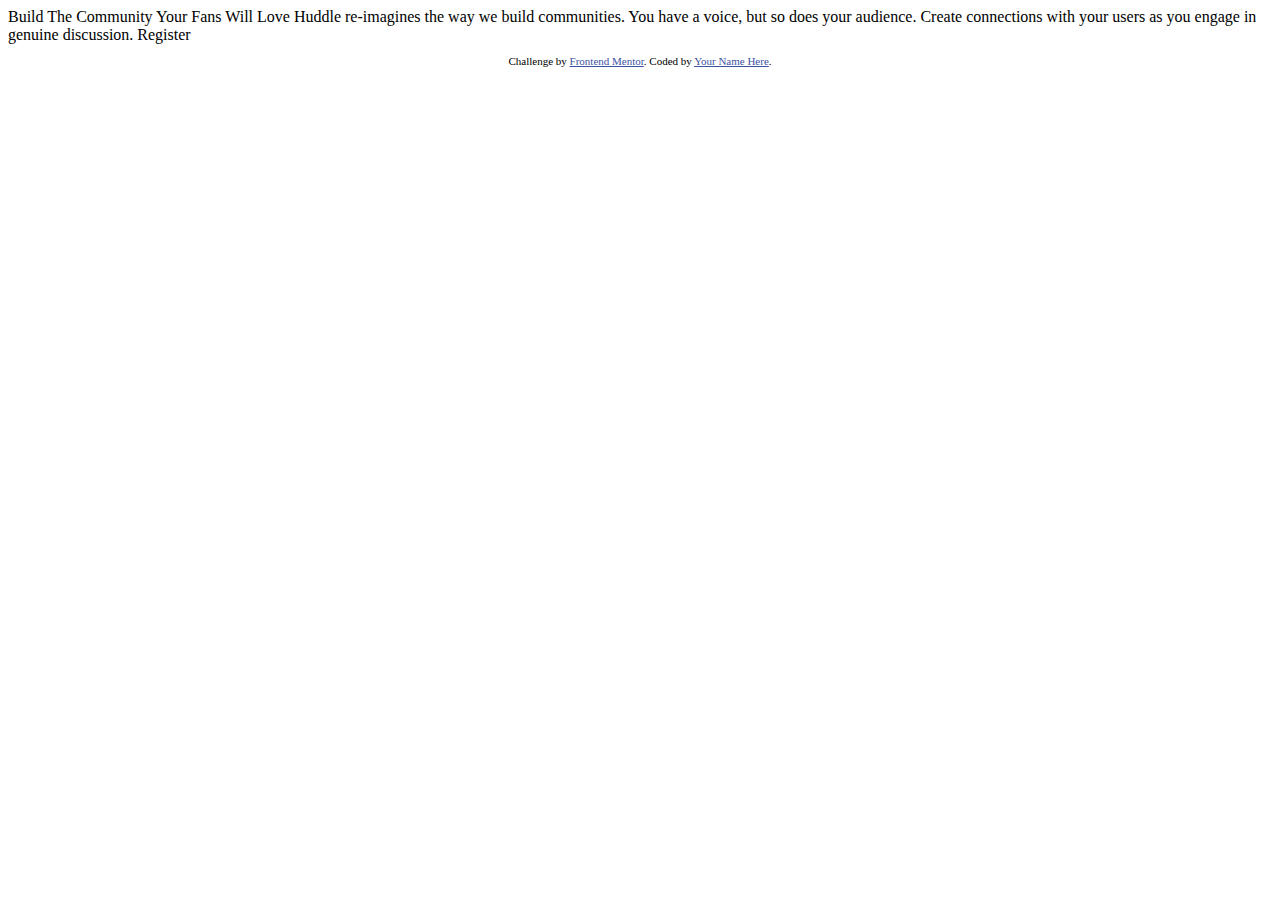
==== huddle-landing-page-with-single-introductory-section-master/index.html @ b8a4975f "first commit" ====
<!DOCTYPE html>
<html lang="en">
<head>
  <meta charset="UTF-8">
  <meta name="viewport" content="width=device-width, initial-scale=1.0"> <!-- displays site properly based on user's device -->

  <link rel="icon" type="image/png" sizes="32x32" href="./images/favicon-32x32.png">
  
  <title>Frontend Mentor | Huddle landing page with single introductory section</title>

  <!-- Feel free to remove these styles or customise in your own stylesheet 👍 -->
  <style>
    .attribution { font-size: 11px; text-align: center; }
    .attribution a { color: hsl(228, 45%, 44%); }
  </style>
</head>
<body>

  Build The Community Your Fans Will Love

  Huddle re-imagines the way we build communities. You have a voice, but so does your audience. 
  Create connections with your users as you engage in genuine discussion. 

  Register

  <footer>
    <p class="attribution">
      Challenge by <a href="https://www.frontendmentor.io?ref=challenge" target="_blank">Frontend Mentor</a>. 
      Coded by <a href="#">Your Name Here</a>.
    </p>
  </footer>
</body>
</html>
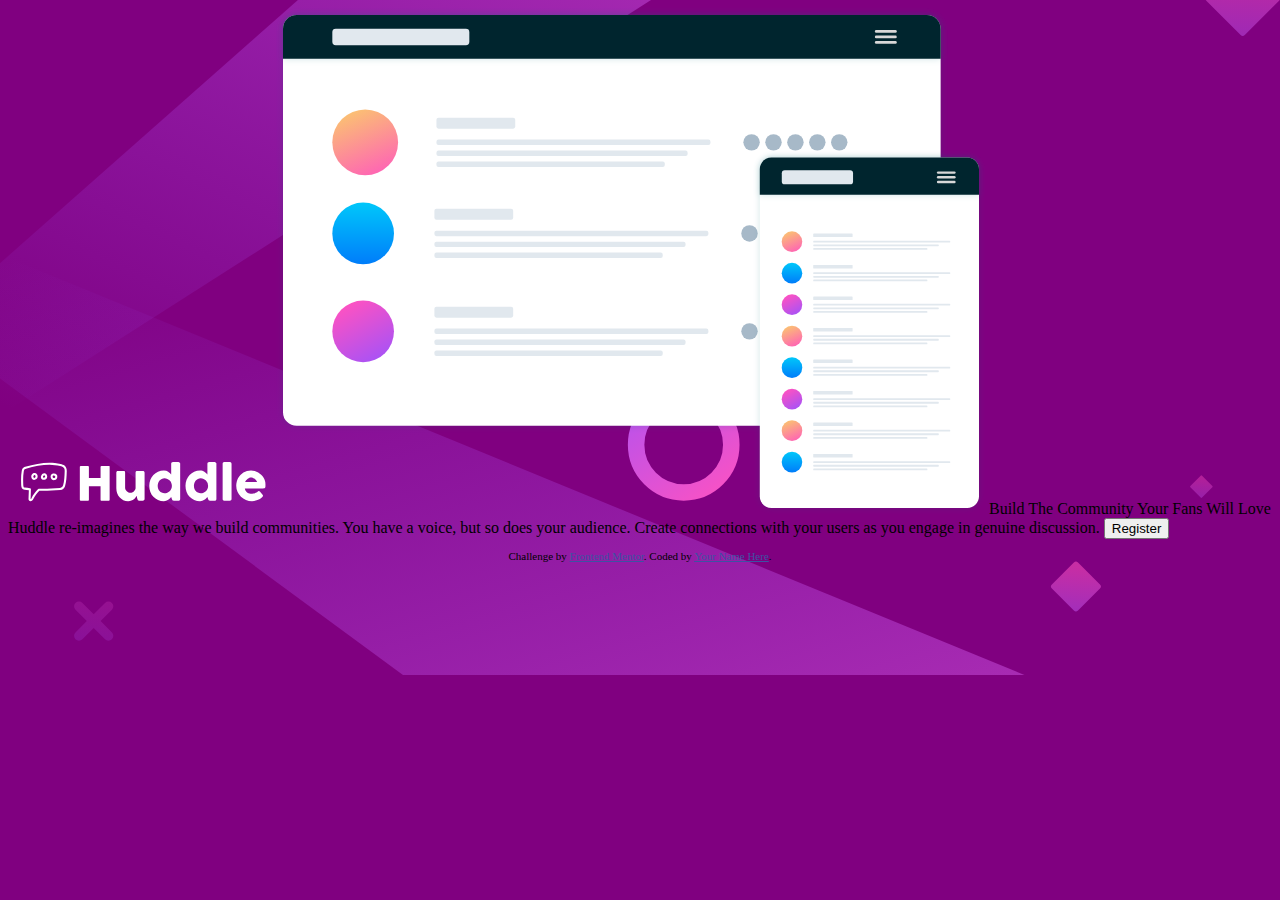
==== commit ef7fca55: "initial commit" ====
--- a/huddle-landing-page-with-single-introductory-section-master/index.html
+++ b/huddle-landing-page-with-single-introductory-section-master/index.html
@@ -5,7 +5,7 @@
   <meta name="viewport" content="width=device-width, initial-scale=1.0"> <!-- displays site properly based on user's device -->
 
   <link rel="icon" type="image/png" sizes="32x32" href="./images/favicon-32x32.png">
-  
+  <link rel="stylesheet" href="style.css">
   <title>Frontend Mentor | Huddle landing page with single introductory section</title>
 
   <!-- Feel free to remove these styles or customise in your own stylesheet 👍 -->
@@ -15,14 +15,20 @@
   </style>
 </head>
 <body>
+  <svg xmlns="http://www.w3.org/2000/svg" width="264" height="49pt" viewBox="0 0 198 49"><g fill="#fff"><path d="M31.184 10.285c-5.91-.004-12.075 1.328-18.301 3.055-.79.16-1.563.676-1.969 1.316-.375.602-.512 1.207-.629 1.844-.605 3.387-.531 6.715-.406 10.398.027.844.156 1.848.547 2.454.414.613 1.117 1.003 1.96 1.132 1.083.164 2.16.29 3.239.403l-.238 6.656c-.04.527.222.969.543 1.223.289.218.61.316.937.34.656.05 1.43-.235 1.813-.961 1.68-3.235 2.734-4.66 4.832-6.81 5.48.138 10.261-.167 15.672-.57 1.914-.046 3.23-1.613 3.578-2.863 1.035-3.238 1.199-7.234 1.308-11.277.047-1.602-.508-3.172-1.492-4.004-.937-.758-2.066-1.031-3.105-1.312-2.883-.653-5.766-1.004-8.29-1.024zm7.875 2.531c1.039.282 1.957.555 2.53 1.024.966 1.023.934 1.707.923 2.812-.11 3.918-.297 7.723-1.184 10.606-.383 1.074-1.043 1.84-2.3 1.953-5.516.41-10.301.727-15.844.566a.792.792 0 0 0-.582.23c-2.329 2.352-3.52 3.99-5.297 7.407-.04.078-.13.125-.242.133-.07-.004-.102-.063-.106-.113l.238-7.22a.804.804 0 0 0-.695-.8 73.176 73.176 0 0 1-3.871-.477c-.555-.082-.758-.234-.91-.46-.266-.633-.262-1.024-.281-1.63-.126-3.656-.184-6.847.374-10.023.055-.472.231-.953.418-1.351.31-.485.782-.555 1.258-.688 6.086-1.68 12.04-2.937 17.649-2.941 2.75.097 5.633.375 7.922.972zm-21.024 6.192c-.84 1.004-.758 2.367-.11 3.281.34.48.868.863 1.509.95.836.07 1.367-.27 1.937-.657 1.035-.898 1.14-2.469.352-3.605a2.184 2.184 0 0 0-1.696-.946c-.898.008-1.507.407-1.992.977zm9.07-.82c-.835.027-1.511.605-1.925 1.23-.47.71-.746 1.605-.364 2.484.735 1.684 3.274 1.664 4.286-.05.464-.79.347-1.688 0-2.336-.348-.653-.872-1.184-1.633-1.305a1.934 1.934 0 0 0-.364-.023zm7.364.156a2.895 2.895 0 0 0-.778.086c-1.004.27-1.859 1.304-1.73 2.629.066.668.371 1.32.926 1.765.554.45 1.355.649 2.203.477.972-.2 1.578-.985 1.777-1.742.203-.758.153-1.528-.316-2.153a2.655 2.655 0 0 0-2.082-1.062zM19.96 19.586c.184.004.332.062.484.281.34.492.246 1.235-.097 1.535-.34.297-.555.325-.707.305-.149-.023-.301-.125-.438-.316-.258-.368-.336-.961.008-1.387.18-.242.516-.395.75-.418zm7.254.172c.027.004.355.195.512.488.156.293.183.563.035.813-.442.75-1.38.546-1.52.222-.055-.125-.015-.625.242-1.011.258-.391.578-.536.73-.512zm8.082.57c.047.067.164.492.074.828-.09.34-.238.547-.598.621-.46.098-.718 0-.914-.156-.191-.156-.324-.422-.351-.707-.07-.703.183-.867.586-.973.465-.117.992.086 1.203.387zm0 0M53.867 13.434a.892.892 0 0 1 .219-.536.665.665 0 0 1 .535-.238h5.223c.176 0 .36.074.547.219a.68.68 0 0 1 .28.555v8.336h8.74v-8.336a.768.768 0 0 1 .793-.773h5.151c.235 0 .438.058.614.175.176.117.265.305.265.562V38c0 .258-.078.45-.23.578-.152.129-.352.195-.598.195h-5.203a.845.845 0 0 1-.574-.195c-.145-.129-.219-.32-.219-.578v-9.988h-8.738V38c0 .246-.078.438-.238.57-.157.137-.371.203-.641.203h-5.172c-.492 0-.742-.23-.754-.687zm48.11 25.039a1.1 1.1 0 0 1-.485.246 2.422 2.422 0 0 1-.484.054h-2.656c-.211 0-.391-.039-.543-.113a1.197 1.197 0 0 1-.387-.308 1.842 1.842 0 0 1-.266-.442 3.71 3.71 0 0 1-.176-.508l-.543-2.25c-.175.364-.433.774-.765 1.239a6.65 6.65 0 0 1-1.274 1.3 7.077 7.077 0 0 1-1.847 1.02c-.715.277-1.535.414-2.461.414-1.336 0-2.55-.258-3.64-.773a8.372 8.372 0 0 1-2.79-2.11c-.765-.89-1.36-1.933-1.781-3.12a11.327 11.327 0 0 1-.633-3.81V17.797c0-.445.094-.785.29-1.012.19-.23.5-.344.921-.344h4.063c.503 0 .847.086 1.039.254.187.172.28.5.28.996v11.446c0 .504.114.98.34 1.433a4.282 4.282 0 0 0 2.18 2.012c.477.2.961.3 1.454.3.421 0 .859-.1 1.308-.3.453-.2.867-.465 1.25-.797.379-.336.695-.73.942-1.18.246-.453.367-.93.367-1.433v-11.43c0-.199.039-.398.113-.597a.963.963 0 0 1 .344-.457c.152-.094.297-.16.43-.196.136-.035.292-.05.468-.05h3.973c.504 0 .867.12 1.09.367.222.246.336.578.336.988v19.676c0 .222-.051.425-.153.613a1.091 1.091 0 0 1-.41.441zm20.414-2.426c-.317.316-.668.656-1.047 1.02-.383.363-.801.703-1.258 1.019-.457.316-.95.578-1.477.785a4.714 4.714 0 0 1-1.707.305c-1.593 0-3.062-.297-4.402-.895a10.537 10.537 0 0 1-3.465-2.453c-.969-1.039-1.722-2.262-2.27-3.668-.542-1.406-.816-2.918-.816-4.535 0-1.629.274-3.145.817-4.547.546-1.398 1.3-2.617 2.27-3.656a10.403 10.403 0 0 1 3.464-2.445c1.34-.59 2.809-.887 4.402-.887a5.32 5.32 0 0 1 1.77.281 6.49 6.49 0 0 1 1.457.719c.441.297.844.625 1.215.996.367.367.719.73 1.047 1.082v-8.04c0-.374.113-.69.34-.948.23-.258.574-.387 1.03-.387h3.958c.152 0 .312.035.48.098.172.066.328.156.469.273.14.117.254.258.34.422.09.164.133.344.133.543v26.289c0 .902-.473 1.355-1.422 1.355h-3.45c-.234 0-.414-.03-.542-.09a.826.826 0 0 1-.325-.253 1.64 1.64 0 0 1-.238-.422c-.07-.168-.16-.367-.266-.59zm-10.114-8.422c0 .773.121 1.496.364 2.172a5.142 5.142 0 0 0 1.027 1.75c.445.492.98.883 1.61 1.168.624.289 1.32.43 2.081.43.75 0 1.457-.133 2.121-.403.66-.27 1.239-.64 1.73-1.117a5.616 5.616 0 0 0 1.188-1.68 5.541 5.541 0 0 0 .5-2.074v-.246c0-.75-.14-1.465-.421-2.145a5.712 5.712 0 0 0-1.168-1.793 5.555 5.555 0 0 0-1.758-1.222 5.326 5.326 0 0 0-2.192-.45c-.761 0-1.457.15-2.082.45a4.827 4.827 0 0 0-1.609 1.223 5.497 5.497 0 0 0-1.027 1.792 6.341 6.341 0 0 0-.364 2.145zm37.278 8.422c-.317.316-.664.656-1.047 1.02-.38.363-.797.703-1.254 1.019-.457.316-.95.578-1.48.785a4.693 4.693 0 0 1-1.704.305c-1.593 0-3.062-.297-4.406-.895a10.561 10.561 0 0 1-3.46-2.453c-.97-1.039-1.727-2.262-2.27-3.668-.547-1.406-.817-2.918-.817-4.535 0-1.629.27-3.145.817-4.547a11.299 11.299 0 0 1 2.27-3.656 10.427 10.427 0 0 1 3.46-2.445c1.344-.59 2.813-.887 4.406-.887.645 0 1.235.094 1.766.281a6.52 6.52 0 0 1 1.46.719c.438.297.845.625 1.212.996.37.367.719.73 1.047 1.082v-8.04c0-.374.117-.69.343-.948.23-.258.57-.387 1.028-.387h3.957c.152 0 .312.035.484.098.168.066.324.156.465.273.14.117.258.258.344.422.09.164.133.344.133.543v26.289c0 .902-.477 1.355-1.426 1.355h-3.446c-.234 0-.417-.03-.546-.09a.855.855 0 0 1-.325-.253 1.764 1.764 0 0 1-.238-.422c-.07-.168-.156-.367-.262-.59zm-10.11-8.422c0 .773.121 1.496.36 2.172a5.214 5.214 0 0 0 1.03 1.75c.446.492.981.883 1.606 1.168.63.289 1.325.43 2.086.43a5.55 5.55 0 0 0 2.118-.403 5.36 5.36 0 0 0 1.734-1.117 5.616 5.616 0 0 0 1.187-1.68 5.541 5.541 0 0 0 .5-2.074v-.246a5.656 5.656 0 0 0-1.594-3.938 5.468 5.468 0 0 0-1.757-1.222 5.295 5.295 0 0 0-2.188-.45c-.761 0-1.457.15-2.086.45a4.851 4.851 0 0 0-1.605 1.223 5.577 5.577 0 0 0-1.031 1.792 6.436 6.436 0 0 0-.36 2.145zm21.54-16.477c0-.375.093-.691.28-.949.188-.258.512-.386.97-.386h4.308c.117 0 .238.03.367.097.13.063.25.152.36.27.113.117.207.258.28.422.079.164.118.347.118.546v26.27c0 .445-.129.785-.379 1.012-.254.23-.578.343-.976.343h-4.079c-.457 0-.78-.113-.968-.343-.188-.227-.282-.567-.282-1.012zm29.609 24.954a11.67 11.67 0 0 1-3.48 2.222c-1.29.535-2.657.801-4.098.801-1.606 0-3.121-.293-4.551-.879a11.8 11.8 0 0 1-3.766-2.437 11.656 11.656 0 0 1-2.566-3.664c-.633-1.407-.95-2.938-.95-4.59 0-1.032.126-2.032.38-3 .25-.965.609-1.871 1.07-2.715a11.743 11.743 0 0 1 1.687-2.332 10.792 10.792 0 0 1 4.899-2.996c.96-.282 1.976-.422 3.043-.422.972 0 1.914.129 2.832.387a11.04 11.04 0 0 1 4.781 2.777 11.35 11.35 0 0 1 1.723 2.156c.48.777.851 1.61 1.117 2.496.262.883.394 1.797.394 2.735 0 .609-.007 1.105-.027 1.492-.016.387-.105.695-.27.926-.164.226-.437.386-.82.472-.379.09-.941.133-1.68.133h-12.66c.118.75.356 1.379.715 1.883.356.504.77.906 1.238 1.203.47.3.97.512 1.497.64a6.294 6.294 0 0 0 1.492.196c.422 0 .855-.043 1.3-.133a8.748 8.748 0 0 0 1.293-.351 7.331 7.331 0 0 0 1.145-.508c.344-.196.625-.399.836-.61.187-.152.348-.265.48-.34a.86.86 0 0 1 .434-.117c.152 0 .309.055.465.16.16.106.336.258.535.458l1.863 2.109c.13.152.211.289.246.414.036.121.055.25.055.379a.977.977 0 0 1-.195.605c-.13.168-.281.32-.457.45zm-8.457-14.649c-.457 0-.899.09-1.328.274-.426.18-.829.421-1.204.726a6.37 6.37 0 0 0-1.011 1.04 6.486 6.486 0 0 0-.73 1.179h8.988a10.599 10.599 0 0 0-.801-1.266 5.564 5.564 0 0 0-.985-1.023 4.295 4.295 0 0 0-1.265-.684c-.477-.164-1.031-.246-1.664-.246zm0 0"/></g></svg>
 
-  Build The Community Your Fans Will Love
+<svg width="709" height="506" xmlns="http://www.w3.org/2000/svg" xmlns:xlink="http://www.w3.org/1999/xlink"><defs><rect id="b" width="657.638" height="410.833" rx="13.701"/><filter x="-1.6%" y="-2.6%" width="103.2%" height="105.1%" filterUnits="objectBoundingBox" id="a"><feOffset in="SourceAlpha" result="shadowOffsetOuter1"/><feGaussianBlur stdDeviation="3.5" in="shadowOffsetOuter1" result="shadowBlurOuter1"/><feColorMatrix values="0 0 0 0 0 0 0 0 0 0.145098039 0 0 0 0 0.180392157 0 0 0 0.181838768 0" in="shadowBlurOuter1"/></filter><path d="M13.7 0h630.237c7.567 0 13.7 6.134 13.7 13.7v30.122H0V13.701C0 6.134 6.134 0 13.7 0z" id="d"/><filter x="-1.6%" y="-24%" width="103.2%" height="147.9%" filterUnits="objectBoundingBox" id="c"><feOffset in="SourceAlpha" result="shadowOffsetOuter1"/><feGaussianBlur stdDeviation="3.5" in="shadowOffsetOuter1" result="shadowBlurOuter1"/><feColorMatrix values="0 0 0 0 0 0 0 0 0 0.145098039 0 0 0 0 0.180392157 0 0 0 0.181838768 0" in="shadowBlurOuter1"/></filter><linearGradient x1="14.811%" y1="-22.362%" x2="75.996%" y2="119.406%" id="e"><stop stop-color="#FAD961" offset="0%"/><stop stop-color="#FF52C1" offset="100%"/></linearGradient><linearGradient x1="50%" y1="0%" x2="50%" y2="100%" id="f"><stop stop-color="#00C7FA" offset="0%"/><stop stop-color="#007DFA" offset="100%"/></linearGradient><linearGradient x1="28.973%" y1="0%" x2="90.2%" y2="111.244%" id="g"><stop stop-color="#FF52C1" offset="0%"/><stop stop-color="#9952FF" offset="100%"/></linearGradient><path d="M11.691 0h195.83c6.457 0 11.692 5.234 11.692 11.691v327.195c0 6.457-5.235 11.692-11.692 11.692H11.691C5.234 350.578 0 345.343 0 338.886V11.691C0 5.234 5.234 0 11.691 0z" id="i"/><filter x="-4.1%" y="-2.6%" width="108.2%" height="105.1%" filterUnits="objectBoundingBox" id="h"><feOffset in="SourceAlpha" result="shadowOffsetOuter1"/><feGaussianBlur stdDeviation="3" in="shadowOffsetOuter1" result="shadowBlurOuter1"/><feColorMatrix values="0 0 0 0 0 0 0 0 0 0.145098039 0 0 0 0 0.180392157 0 0 0 0.181838768 0" in="shadowBlurOuter1"/></filter><path d="M11.691 0h195.83c6.457 0 11.692 5.234 11.692 11.691v25.704H0V11.691C0 5.234 5.234 0 11.691 0z" id="k"/><filter x="-4.1%" y="-24.1%" width="108.2%" height="148.1%" filterUnits="objectBoundingBox" id="j"><feOffset in="SourceAlpha" result="shadowOffsetOuter1"/><feGaussianBlur stdDeviation="3" in="shadowOffsetOuter1" result="shadowBlurOuter1"/><feColorMatrix values="0 0 0 0 0 0 0 0 0 0.145098039 0 0 0 0 0.180392157 0 0 0 0.181838768 0" in="shadowBlurOuter1"/></filter></defs><g fill="none" fill-rule="evenodd"><g transform="translate(7 7)"><use fill="#000" filter="url(#a)" xlink:href="#b"/><use fill="#FFF" xlink:href="#b"/><use fill="#000" filter="url(#c)" xlink:href="#d"/><use fill="#00252E" xlink:href="#d"/><rect fill="#E1E8EE" x="49.323" y="13.694" width="137.008" height="16.433" rx="3.425"/><g transform="translate(591.874 15.064)" fill="#D8D8D8"><rect width="21.921" height="2.739" rx="1.369"/><rect y="5.478" width="21.921" height="2.739" rx="1.369"/><rect y="10.956" width="21.921" height="2.739" rx="1.369"/></g><g transform="translate(49.323 94.492)"><ellipse fill="url(#e)" cx="32.882" cy="32.867" rx="32.882" ry="32.867"/><g transform="translate(104.126 8.217)" fill="#E1E8EE"><rect width="78.78" height="10.956" rx="2.055"/><rect y="21.911" width="274.016" height="5.478" rx="2.055"/><rect y="32.867" width="251.181" height="5.478" rx="2.055"/><rect y="43.822" width="228.346" height="5.478" rx="2.055"/></g><g transform="translate(411.024 24.65)" fill="#A7B9C8"><ellipse cx="8.22" cy="8.217" rx="8.22" ry="8.217"/><ellipse cx="52.063" cy="8.217" rx="8.22" ry="8.217"/><ellipse cx="30.142" cy="8.217" rx="8.22" ry="8.217"/><ellipse cx="73.984" cy="8.217" rx="8.22" ry="8.217"/><ellipse cx="95.906" cy="8.217" rx="8.22" ry="8.217"/></g></g><g transform="translate(49.323 187.614)"><ellipse fill="url(#f)" cx="30.827" cy="30.813" rx="30.827" ry="30.813"/><g transform="translate(102.07 6.162)" fill="#E1E8EE"><rect width="78.78" height="10.956" rx="2.055"/><rect y="21.911" width="274.016" height="5.478" rx="2.055"/><rect y="32.867" width="251.181" height="5.478" rx="2.055"/><rect y="43.822" width="228.346" height="5.478" rx="2.055"/></g><g transform="translate(408.969 22.596)" fill="#A7B9C8"><ellipse cx="8.22" cy="8.217" rx="8.22" ry="8.217"/><ellipse cx="52.063" cy="8.217" rx="8.22" ry="8.217"/><ellipse cx="30.142" cy="8.217" rx="8.22" ry="8.217"/></g></g><g transform="translate(49.323 285.53)"><ellipse fill="url(#g)" cx="30.827" cy="30.813" rx="30.827" ry="30.813"/><g transform="translate(102.07 6.162)" fill="#E1E8EE"><rect width="78.78" height="10.956" rx="2.055"/><rect y="21.911" width="274.016" height="5.478" rx="2.055"/><rect y="32.867" width="251.181" height="5.478" rx="2.055"/><rect y="43.822" width="228.346" height="5.478" rx="2.055"/></g><g transform="translate(408.969 22.596)" fill="#A7B9C8"><ellipse cx="8.22" cy="8.217" rx="8.22" ry="8.217"/><ellipse cx="52.063" cy="8.217" rx="8.22" ry="8.217"/><ellipse cx="30.142" cy="8.217" rx="8.22" ry="8.217"/><ellipse cx="73.984" cy="8.217" rx="8.22" ry="8.217"/></g></g></g><g transform="translate(483.787 149.422)"><use fill="#000" filter="url(#h)" xlink:href="#i"/><use fill="#FFF" xlink:href="#i"/></g><g transform="translate(483.787 149.422)"><use fill="#000" filter="url(#j)" xlink:href="#k"/><use fill="#00252E" xlink:href="#k"/></g><g transform="translate(505.8 162.277)"><rect fill="#E1E8EE" width="71.244" height="14.023" rx="2.923"/><g transform="translate(155.111 1.169)" fill="#D8D8D8"><rect width="18.706" height="2.337" rx="1.169"/><rect y="4.674" width="18.706" height="2.337" rx="1.169"/><rect y="9.349" width="18.706" height="2.337" rx="1.169"/></g></g><g transform="translate(505.709 223.372)"><ellipse fill="url(#e)" cx="10.276" cy="10.271" rx="10.276" ry="10.271"/><g transform="translate(31.512 2.054)" fill="#E1E8EE"><rect width="39.39" height="3.652" rx=".63"/><rect y="7.304" width="137.008" height="1.826" rx=".63"/><rect y="10.956" width="125.591" height="1.826" rx=".63"/><rect y="14.607" width="114.173" height="1.826" rx=".63"/></g></g><g transform="translate(505.709 317.864)"><ellipse fill="url(#e)" cx="10.276" cy="10.271" rx="10.276" ry="10.271"/><g transform="translate(31.512 2.054)" fill="#E1E8EE"><rect width="39.39" height="3.652" rx=".63"/><rect y="7.304" width="137.008" height="1.826" rx=".63"/><rect y="10.956" width="125.591" height="1.826" rx=".63"/><rect y="14.607" width="114.173" height="1.826" rx=".63"/></g></g><g transform="translate(505.709 254.87)"><g transform="translate(31.512 2.054)" fill="#E1E8EE"><rect width="39.39" height="3.652" rx=".63"/><rect y="7.304" width="137.008" height="1.826" rx=".63"/><rect y="10.956" width="125.591" height="1.826" rx=".63"/><rect y="14.607" width="114.173" height="1.826" rx=".63"/></g><ellipse fill="url(#f)" cx="10.276" cy="10.271" rx="10.276" ry="10.271"/></g><g transform="translate(505.709 349.361)"><g transform="translate(31.512 2.054)" fill="#E1E8EE"><rect width="39.39" height="3.652" rx=".63"/><rect y="7.304" width="137.008" height="1.826" rx=".63"/><rect y="10.956" width="125.591" height="1.826" rx=".63"/><rect y="14.607" width="114.173" height="1.826" rx=".63"/></g><ellipse fill="url(#f)" cx="10.276" cy="10.271" rx="10.276" ry="10.271"/></g><g transform="translate(505.709 286.367)"><g transform="translate(31.512 2.054)" fill="#E1E8EE"><rect width="39.39" height="3.652" rx=".63"/><rect y="7.304" width="137.008" height="1.826" rx=".63"/><rect y="10.956" width="125.591" height="1.826" rx=".63"/><rect y="14.607" width="114.173" height="1.826" rx=".63"/></g><ellipse fill="url(#g)" cx="10.276" cy="10.271" rx="10.276" ry="10.271"/></g><g transform="translate(505.709 380.858)"><g transform="translate(31.512 2.054)" fill="#E1E8EE"><rect width="39.39" height="3.652" rx=".63"/><rect y="7.304" width="137.008" height="1.826" rx=".63"/><rect y="10.956" width="125.591" height="1.826" rx=".63"/><rect y="14.607" width="114.173" height="1.826" rx=".63"/></g><ellipse fill="url(#g)" cx="10.276" cy="10.271" rx="10.276" ry="10.271"/></g><g transform="translate(505.709 412.356)"><ellipse fill="url(#e)" cx="10.276" cy="10.271" rx="10.276" ry="10.271"/><g transform="translate(31.512 2.054)" fill="#E1E8EE"><rect width="39.39" height="3.652" rx=".63"/><rect y="7.304" width="137.008" height="1.826" rx=".63"/><rect y="10.956" width="125.591" height="1.826" rx=".63"/><rect y="14.607" width="114.173" height="1.826" rx=".63"/></g></g><g transform="translate(505.709 443.853)"><g transform="translate(31.512 2.054)" fill="#E1E8EE"><rect width="39.39" height="3.652" rx=".63"/><rect y="7.304" width="137.008" height="1.826" rx=".63"/><rect y="10.956" width="125.591" height="1.826" rx=".63"/><rect y="14.607" width="114.173" height="1.826" rx=".63"/></g><ellipse fill="url(#f)" cx="10.276" cy="10.271" rx="10.276" ry="10.271"/></g></g></svg>
+
+
+
+Build The Community Your Fans Will Love
 
   Huddle re-imagines the way we build communities. You have a voice, but so does your audience. 
   Create connections with your users as you engage in genuine discussion. 
 
+  <button>
   Register
-
+</button>
   <footer>
     <p class="attribution">
       Challenge by <a href="https://www.frontendmentor.io?ref=challenge" target="_blank">Frontend Mentor</a>. 
--- a/huddle-landing-page-with-single-introductory-section-master/style.css
+++ b/huddle-landing-page-with-single-introductory-section-master/style.css
@@ -0,0 +1,7 @@
+body {
+  background: url("images/bg-desktop.svg");
+  background-color: purple;
+  background-repeat: no-repeat;
+  background-size: cover;
+  background-position: center;
+}/*# sourceMappingURL=style.css.map */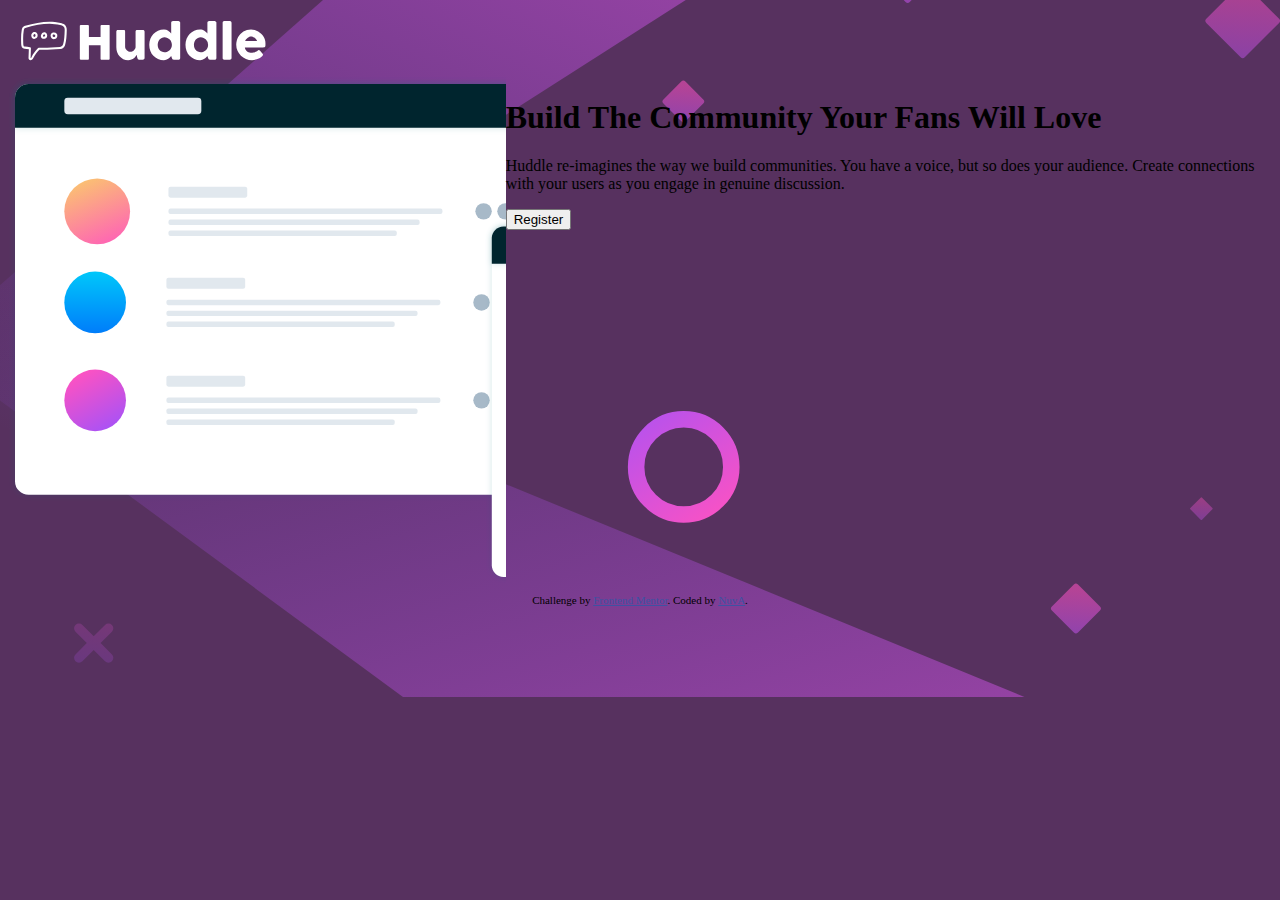
==== commit b5aaff9c: "initial commit" ====
--- a/huddle-landing-page-with-single-introductory-section-master/index.html
+++ b/huddle-landing-page-with-single-introductory-section-master/index.html
@@ -1,39 +1,404 @@
 <!DOCTYPE html>
 <html lang="en">
-<head>
-  <meta charset="UTF-8">
-  <meta name="viewport" content="width=device-width, initial-scale=1.0"> <!-- displays site properly based on user's device -->
+  <head>
+    <meta charset="UTF-8" />
+    <meta name="viewport" content="width=device-width, initial-scale=1.0" />
+    <!-- displays site properly based on user's device -->
 
-  <link rel="icon" type="image/png" sizes="32x32" href="./images/favicon-32x32.png">
-  <link rel="stylesheet" href="style.css">
-  <title>Frontend Mentor | Huddle landing page with single introductory section</title>
+    <link
+      rel="icon"
+      type="image/png"
+      sizes="32x32"
+      href="./images/favicon-32x32.png"
+    />
+    <link rel="stylesheet" href="style.css" />
+    <title>
+      Frontend Mentor | Huddle landing page with single introductory section
+    </title>
 
-  <!-- Feel free to remove these styles or customise in your own stylesheet 👍 -->
-  <style>
-    .attribution { font-size: 11px; text-align: center; }
-    .attribution a { color: hsl(228, 45%, 44%); }
-  </style>
-</head>
-<body>
-  <svg xmlns="http://www.w3.org/2000/svg" width="264" height="49pt" viewBox="0 0 198 49"><g fill="#fff"><path d="M31.184 10.285c-5.91-.004-12.075 1.328-18.301 3.055-.79.16-1.563.676-1.969 1.316-.375.602-.512 1.207-.629 1.844-.605 3.387-.531 6.715-.406 10.398.027.844.156 1.848.547 2.454.414.613 1.117 1.003 1.96 1.132 1.083.164 2.16.29 3.239.403l-.238 6.656c-.04.527.222.969.543 1.223.289.218.61.316.937.34.656.05 1.43-.235 1.813-.961 1.68-3.235 2.734-4.66 4.832-6.81 5.48.138 10.261-.167 15.672-.57 1.914-.046 3.23-1.613 3.578-2.863 1.035-3.238 1.199-7.234 1.308-11.277.047-1.602-.508-3.172-1.492-4.004-.937-.758-2.066-1.031-3.105-1.312-2.883-.653-5.766-1.004-8.29-1.024zm7.875 2.531c1.039.282 1.957.555 2.53 1.024.966 1.023.934 1.707.923 2.812-.11 3.918-.297 7.723-1.184 10.606-.383 1.074-1.043 1.84-2.3 1.953-5.516.41-10.301.727-15.844.566a.792.792 0 0 0-.582.23c-2.329 2.352-3.52 3.99-5.297 7.407-.04.078-.13.125-.242.133-.07-.004-.102-.063-.106-.113l.238-7.22a.804.804 0 0 0-.695-.8 73.176 73.176 0 0 1-3.871-.477c-.555-.082-.758-.234-.91-.46-.266-.633-.262-1.024-.281-1.63-.126-3.656-.184-6.847.374-10.023.055-.472.231-.953.418-1.351.31-.485.782-.555 1.258-.688 6.086-1.68 12.04-2.937 17.649-2.941 2.75.097 5.633.375 7.922.972zm-21.024 6.192c-.84 1.004-.758 2.367-.11 3.281.34.48.868.863 1.509.95.836.07 1.367-.27 1.937-.657 1.035-.898 1.14-2.469.352-3.605a2.184 2.184 0 0 0-1.696-.946c-.898.008-1.507.407-1.992.977zm9.07-.82c-.835.027-1.511.605-1.925 1.23-.47.71-.746 1.605-.364 2.484.735 1.684 3.274 1.664 4.286-.05.464-.79.347-1.688 0-2.336-.348-.653-.872-1.184-1.633-1.305a1.934 1.934 0 0 0-.364-.023zm7.364.156a2.895 2.895 0 0 0-.778.086c-1.004.27-1.859 1.304-1.73 2.629.066.668.371 1.32.926 1.765.554.45 1.355.649 2.203.477.972-.2 1.578-.985 1.777-1.742.203-.758.153-1.528-.316-2.153a2.655 2.655 0 0 0-2.082-1.062zM19.96 19.586c.184.004.332.062.484.281.34.492.246 1.235-.097 1.535-.34.297-.555.325-.707.305-.149-.023-.301-.125-.438-.316-.258-.368-.336-.961.008-1.387.18-.242.516-.395.75-.418zm7.254.172c.027.004.355.195.512.488.156.293.183.563.035.813-.442.75-1.38.546-1.52.222-.055-.125-.015-.625.242-1.011.258-.391.578-.536.73-.512zm8.082.57c.047.067.164.492.074.828-.09.34-.238.547-.598.621-.46.098-.718 0-.914-.156-.191-.156-.324-.422-.351-.707-.07-.703.183-.867.586-.973.465-.117.992.086 1.203.387zm0 0M53.867 13.434a.892.892 0 0 1 .219-.536.665.665 0 0 1 .535-.238h5.223c.176 0 .36.074.547.219a.68.68 0 0 1 .28.555v8.336h8.74v-8.336a.768.768 0 0 1 .793-.773h5.151c.235 0 .438.058.614.175.176.117.265.305.265.562V38c0 .258-.078.45-.23.578-.152.129-.352.195-.598.195h-5.203a.845.845 0 0 1-.574-.195c-.145-.129-.219-.32-.219-.578v-9.988h-8.738V38c0 .246-.078.438-.238.57-.157.137-.371.203-.641.203h-5.172c-.492 0-.742-.23-.754-.687zm48.11 25.039a1.1 1.1 0 0 1-.485.246 2.422 2.422 0 0 1-.484.054h-2.656c-.211 0-.391-.039-.543-.113a1.197 1.197 0 0 1-.387-.308 1.842 1.842 0 0 1-.266-.442 3.71 3.71 0 0 1-.176-.508l-.543-2.25c-.175.364-.433.774-.765 1.239a6.65 6.65 0 0 1-1.274 1.3 7.077 7.077 0 0 1-1.847 1.02c-.715.277-1.535.414-2.461.414-1.336 0-2.55-.258-3.64-.773a8.372 8.372 0 0 1-2.79-2.11c-.765-.89-1.36-1.933-1.781-3.12a11.327 11.327 0 0 1-.633-3.81V17.797c0-.445.094-.785.29-1.012.19-.23.5-.344.921-.344h4.063c.503 0 .847.086 1.039.254.187.172.28.5.28.996v11.446c0 .504.114.98.34 1.433a4.282 4.282 0 0 0 2.18 2.012c.477.2.961.3 1.454.3.421 0 .859-.1 1.308-.3.453-.2.867-.465 1.25-.797.379-.336.695-.73.942-1.18.246-.453.367-.93.367-1.433v-11.43c0-.199.039-.398.113-.597a.963.963 0 0 1 .344-.457c.152-.094.297-.16.43-.196.136-.035.292-.05.468-.05h3.973c.504 0 .867.12 1.09.367.222.246.336.578.336.988v19.676c0 .222-.051.425-.153.613a1.091 1.091 0 0 1-.41.441zm20.414-2.426c-.317.316-.668.656-1.047 1.02-.383.363-.801.703-1.258 1.019-.457.316-.95.578-1.477.785a4.714 4.714 0 0 1-1.707.305c-1.593 0-3.062-.297-4.402-.895a10.537 10.537 0 0 1-3.465-2.453c-.969-1.039-1.722-2.262-2.27-3.668-.542-1.406-.816-2.918-.816-4.535 0-1.629.274-3.145.817-4.547.546-1.398 1.3-2.617 2.27-3.656a10.403 10.403 0 0 1 3.464-2.445c1.34-.59 2.809-.887 4.402-.887a5.32 5.32 0 0 1 1.77.281 6.49 6.49 0 0 1 1.457.719c.441.297.844.625 1.215.996.367.367.719.73 1.047 1.082v-8.04c0-.374.113-.69.34-.948.23-.258.574-.387 1.03-.387h3.958c.152 0 .312.035.48.098.172.066.328.156.469.273.14.117.254.258.34.422.09.164.133.344.133.543v26.289c0 .902-.473 1.355-1.422 1.355h-3.45c-.234 0-.414-.03-.542-.09a.826.826 0 0 1-.325-.253 1.64 1.64 0 0 1-.238-.422c-.07-.168-.16-.367-.266-.59zm-10.114-8.422c0 .773.121 1.496.364 2.172a5.142 5.142 0 0 0 1.027 1.75c.445.492.98.883 1.61 1.168.624.289 1.32.43 2.081.43.75 0 1.457-.133 2.121-.403.66-.27 1.239-.64 1.73-1.117a5.616 5.616 0 0 0 1.188-1.68 5.541 5.541 0 0 0 .5-2.074v-.246c0-.75-.14-1.465-.421-2.145a5.712 5.712 0 0 0-1.168-1.793 5.555 5.555 0 0 0-1.758-1.222 5.326 5.326 0 0 0-2.192-.45c-.761 0-1.457.15-2.082.45a4.827 4.827 0 0 0-1.609 1.223 5.497 5.497 0 0 0-1.027 1.792 6.341 6.341 0 0 0-.364 2.145zm37.278 8.422c-.317.316-.664.656-1.047 1.02-.38.363-.797.703-1.254 1.019-.457.316-.95.578-1.48.785a4.693 4.693 0 0 1-1.704.305c-1.593 0-3.062-.297-4.406-.895a10.561 10.561 0 0 1-3.46-2.453c-.97-1.039-1.727-2.262-2.27-3.668-.547-1.406-.817-2.918-.817-4.535 0-1.629.27-3.145.817-4.547a11.299 11.299 0 0 1 2.27-3.656 10.427 10.427 0 0 1 3.46-2.445c1.344-.59 2.813-.887 4.406-.887.645 0 1.235.094 1.766.281a6.52 6.52 0 0 1 1.46.719c.438.297.845.625 1.212.996.37.367.719.73 1.047 1.082v-8.04c0-.374.117-.69.343-.948.23-.258.57-.387 1.028-.387h3.957c.152 0 .312.035.484.098.168.066.324.156.465.273.14.117.258.258.344.422.09.164.133.344.133.543v26.289c0 .902-.477 1.355-1.426 1.355h-3.446c-.234 0-.417-.03-.546-.09a.855.855 0 0 1-.325-.253 1.764 1.764 0 0 1-.238-.422c-.07-.168-.156-.367-.262-.59zm-10.11-8.422c0 .773.121 1.496.36 2.172a5.214 5.214 0 0 0 1.03 1.75c.446.492.981.883 1.606 1.168.63.289 1.325.43 2.086.43a5.55 5.55 0 0 0 2.118-.403 5.36 5.36 0 0 0 1.734-1.117 5.616 5.616 0 0 0 1.187-1.68 5.541 5.541 0 0 0 .5-2.074v-.246a5.656 5.656 0 0 0-1.594-3.938 5.468 5.468 0 0 0-1.757-1.222 5.295 5.295 0 0 0-2.188-.45c-.761 0-1.457.15-2.086.45a4.851 4.851 0 0 0-1.605 1.223 5.577 5.577 0 0 0-1.031 1.792 6.436 6.436 0 0 0-.36 2.145zm21.54-16.477c0-.375.093-.691.28-.949.188-.258.512-.386.97-.386h4.308c.117 0 .238.03.367.097.13.063.25.152.36.27.113.117.207.258.28.422.079.164.118.347.118.546v26.27c0 .445-.129.785-.379 1.012-.254.23-.578.343-.976.343h-4.079c-.457 0-.78-.113-.968-.343-.188-.227-.282-.567-.282-1.012zm29.609 24.954a11.67 11.67 0 0 1-3.48 2.222c-1.29.535-2.657.801-4.098.801-1.606 0-3.121-.293-4.551-.879a11.8 11.8 0 0 1-3.766-2.437 11.656 11.656 0 0 1-2.566-3.664c-.633-1.407-.95-2.938-.95-4.59 0-1.032.126-2.032.38-3 .25-.965.609-1.871 1.07-2.715a11.743 11.743 0 0 1 1.687-2.332 10.792 10.792 0 0 1 4.899-2.996c.96-.282 1.976-.422 3.043-.422.972 0 1.914.129 2.832.387a11.04 11.04 0 0 1 4.781 2.777 11.35 11.35 0 0 1 1.723 2.156c.48.777.851 1.61 1.117 2.496.262.883.394 1.797.394 2.735 0 .609-.007 1.105-.027 1.492-.016.387-.105.695-.27.926-.164.226-.437.386-.82.472-.379.09-.941.133-1.68.133h-12.66c.118.75.356 1.379.715 1.883.356.504.77.906 1.238 1.203.47.3.97.512 1.497.64a6.294 6.294 0 0 0 1.492.196c.422 0 .855-.043 1.3-.133a8.748 8.748 0 0 0 1.293-.351 7.331 7.331 0 0 0 1.145-.508c.344-.196.625-.399.836-.61.187-.152.348-.265.48-.34a.86.86 0 0 1 .434-.117c.152 0 .309.055.465.16.16.106.336.258.535.458l1.863 2.109c.13.152.211.289.246.414.036.121.055.25.055.379a.977.977 0 0 1-.195.605c-.13.168-.281.32-.457.45zm-8.457-14.649c-.457 0-.899.09-1.328.274-.426.18-.829.421-1.204.726a6.37 6.37 0 0 0-1.011 1.04 6.486 6.486 0 0 0-.73 1.179h8.988a10.599 10.599 0 0 0-.801-1.266 5.564 5.564 0 0 0-.985-1.023 4.295 4.295 0 0 0-1.265-.684c-.477-.164-1.031-.246-1.664-.246zm0 0"/></g></svg>
+    <!-- Feel free to remove these styles or customise in your own stylesheet 👍 -->
+    <style>
+      .attribution {
+        font-size: 11px;
+        text-align: center;
+      }
+      .attribution a {
+        color: hsl(228, 45%, 44%);
+      }
+    </style>
+  </head>
+  <body>
+    <svg
+      xmlns="http://www.w3.org/2000/svg"
+      width="264"
+      height="49pt"
+      viewBox="0 0 198 49"
+    >
+      <g fill="#fff">
+        <path
+          d="M31.184 10.285c-5.91-.004-12.075 1.328-18.301 3.055-.79.16-1.563.676-1.969 1.316-.375.602-.512 1.207-.629 1.844-.605 3.387-.531 6.715-.406 10.398.027.844.156 1.848.547 2.454.414.613 1.117 1.003 1.96 1.132 1.083.164 2.16.29 3.239.403l-.238 6.656c-.04.527.222.969.543 1.223.289.218.61.316.937.34.656.05 1.43-.235 1.813-.961 1.68-3.235 2.734-4.66 4.832-6.81 5.48.138 10.261-.167 15.672-.57 1.914-.046 3.23-1.613 3.578-2.863 1.035-3.238 1.199-7.234 1.308-11.277.047-1.602-.508-3.172-1.492-4.004-.937-.758-2.066-1.031-3.105-1.312-2.883-.653-5.766-1.004-8.29-1.024zm7.875 2.531c1.039.282 1.957.555 2.53 1.024.966 1.023.934 1.707.923 2.812-.11 3.918-.297 7.723-1.184 10.606-.383 1.074-1.043 1.84-2.3 1.953-5.516.41-10.301.727-15.844.566a.792.792 0 0 0-.582.23c-2.329 2.352-3.52 3.99-5.297 7.407-.04.078-.13.125-.242.133-.07-.004-.102-.063-.106-.113l.238-7.22a.804.804 0 0 0-.695-.8 73.176 73.176 0 0 1-3.871-.477c-.555-.082-.758-.234-.91-.46-.266-.633-.262-1.024-.281-1.63-.126-3.656-.184-6.847.374-10.023.055-.472.231-.953.418-1.351.31-.485.782-.555 1.258-.688 6.086-1.68 12.04-2.937 17.649-2.941 2.75.097 5.633.375 7.922.972zm-21.024 6.192c-.84 1.004-.758 2.367-.11 3.281.34.48.868.863 1.509.95.836.07 1.367-.27 1.937-.657 1.035-.898 1.14-2.469.352-3.605a2.184 2.184 0 0 0-1.696-.946c-.898.008-1.507.407-1.992.977zm9.07-.82c-.835.027-1.511.605-1.925 1.23-.47.71-.746 1.605-.364 2.484.735 1.684 3.274 1.664 4.286-.05.464-.79.347-1.688 0-2.336-.348-.653-.872-1.184-1.633-1.305a1.934 1.934 0 0 0-.364-.023zm7.364.156a2.895 2.895 0 0 0-.778.086c-1.004.27-1.859 1.304-1.73 2.629.066.668.371 1.32.926 1.765.554.45 1.355.649 2.203.477.972-.2 1.578-.985 1.777-1.742.203-.758.153-1.528-.316-2.153a2.655 2.655 0 0 0-2.082-1.062zM19.96 19.586c.184.004.332.062.484.281.34.492.246 1.235-.097 1.535-.34.297-.555.325-.707.305-.149-.023-.301-.125-.438-.316-.258-.368-.336-.961.008-1.387.18-.242.516-.395.75-.418zm7.254.172c.027.004.355.195.512.488.156.293.183.563.035.813-.442.75-1.38.546-1.52.222-.055-.125-.015-.625.242-1.011.258-.391.578-.536.73-.512zm8.082.57c.047.067.164.492.074.828-.09.34-.238.547-.598.621-.46.098-.718 0-.914-.156-.191-.156-.324-.422-.351-.707-.07-.703.183-.867.586-.973.465-.117.992.086 1.203.387zm0 0M53.867 13.434a.892.892 0 0 1 .219-.536.665.665 0 0 1 .535-.238h5.223c.176 0 .36.074.547.219a.68.68 0 0 1 .28.555v8.336h8.74v-8.336a.768.768 0 0 1 .793-.773h5.151c.235 0 .438.058.614.175.176.117.265.305.265.562V38c0 .258-.078.45-.23.578-.152.129-.352.195-.598.195h-5.203a.845.845 0 0 1-.574-.195c-.145-.129-.219-.32-.219-.578v-9.988h-8.738V38c0 .246-.078.438-.238.57-.157.137-.371.203-.641.203h-5.172c-.492 0-.742-.23-.754-.687zm48.11 25.039a1.1 1.1 0 0 1-.485.246 2.422 2.422 0 0 1-.484.054h-2.656c-.211 0-.391-.039-.543-.113a1.197 1.197 0 0 1-.387-.308 1.842 1.842 0 0 1-.266-.442 3.71 3.71 0 0 1-.176-.508l-.543-2.25c-.175.364-.433.774-.765 1.239a6.65 6.65 0 0 1-1.274 1.3 7.077 7.077 0 0 1-1.847 1.02c-.715.277-1.535.414-2.461.414-1.336 0-2.55-.258-3.64-.773a8.372 8.372 0 0 1-2.79-2.11c-.765-.89-1.36-1.933-1.781-3.12a11.327 11.327 0 0 1-.633-3.81V17.797c0-.445.094-.785.29-1.012.19-.23.5-.344.921-.344h4.063c.503 0 .847.086 1.039.254.187.172.28.5.28.996v11.446c0 .504.114.98.34 1.433a4.282 4.282 0 0 0 2.18 2.012c.477.2.961.3 1.454.3.421 0 .859-.1 1.308-.3.453-.2.867-.465 1.25-.797.379-.336.695-.73.942-1.18.246-.453.367-.93.367-1.433v-11.43c0-.199.039-.398.113-.597a.963.963 0 0 1 .344-.457c.152-.094.297-.16.43-.196.136-.035.292-.05.468-.05h3.973c.504 0 .867.12 1.09.367.222.246.336.578.336.988v19.676c0 .222-.051.425-.153.613a1.091 1.091 0 0 1-.41.441zm20.414-2.426c-.317.316-.668.656-1.047 1.02-.383.363-.801.703-1.258 1.019-.457.316-.95.578-1.477.785a4.714 4.714 0 0 1-1.707.305c-1.593 0-3.062-.297-4.402-.895a10.537 10.537 0 0 1-3.465-2.453c-.969-1.039-1.722-2.262-2.27-3.668-.542-1.406-.816-2.918-.816-4.535 0-1.629.274-3.145.817-4.547.546-1.398 1.3-2.617 2.27-3.656a10.403 10.403 0 0 1 3.464-2.445c1.34-.59 2.809-.887 4.402-.887a5.32 5.32 0 0 1 1.77.281 6.49 6.49 0 0 1 1.457.719c.441.297.844.625 1.215.996.367.367.719.73 1.047 1.082v-8.04c0-.374.113-.69.34-.948.23-.258.574-.387 1.03-.387h3.958c.152 0 .312.035.48.098.172.066.328.156.469.273.14.117.254.258.34.422.09.164.133.344.133.543v26.289c0 .902-.473 1.355-1.422 1.355h-3.45c-.234 0-.414-.03-.542-.09a.826.826 0 0 1-.325-.253 1.64 1.64 0 0 1-.238-.422c-.07-.168-.16-.367-.266-.59zm-10.114-8.422c0 .773.121 1.496.364 2.172a5.142 5.142 0 0 0 1.027 1.75c.445.492.98.883 1.61 1.168.624.289 1.32.43 2.081.43.75 0 1.457-.133 2.121-.403.66-.27 1.239-.64 1.73-1.117a5.616 5.616 0 0 0 1.188-1.68 5.541 5.541 0 0 0 .5-2.074v-.246c0-.75-.14-1.465-.421-2.145a5.712 5.712 0 0 0-1.168-1.793 5.555 5.555 0 0 0-1.758-1.222 5.326 5.326 0 0 0-2.192-.45c-.761 0-1.457.15-2.082.45a4.827 4.827 0 0 0-1.609 1.223 5.497 5.497 0 0 0-1.027 1.792 6.341 6.341 0 0 0-.364 2.145zm37.278 8.422c-.317.316-.664.656-1.047 1.02-.38.363-.797.703-1.254 1.019-.457.316-.95.578-1.48.785a4.693 4.693 0 0 1-1.704.305c-1.593 0-3.062-.297-4.406-.895a10.561 10.561 0 0 1-3.46-2.453c-.97-1.039-1.727-2.262-2.27-3.668-.547-1.406-.817-2.918-.817-4.535 0-1.629.27-3.145.817-4.547a11.299 11.299 0 0 1 2.27-3.656 10.427 10.427 0 0 1 3.46-2.445c1.344-.59 2.813-.887 4.406-.887.645 0 1.235.094 1.766.281a6.52 6.52 0 0 1 1.46.719c.438.297.845.625 1.212.996.37.367.719.73 1.047 1.082v-8.04c0-.374.117-.69.343-.948.23-.258.57-.387 1.028-.387h3.957c.152 0 .312.035.484.098.168.066.324.156.465.273.14.117.258.258.344.422.09.164.133.344.133.543v26.289c0 .902-.477 1.355-1.426 1.355h-3.446c-.234 0-.417-.03-.546-.09a.855.855 0 0 1-.325-.253 1.764 1.764 0 0 1-.238-.422c-.07-.168-.156-.367-.262-.59zm-10.11-8.422c0 .773.121 1.496.36 2.172a5.214 5.214 0 0 0 1.03 1.75c.446.492.981.883 1.606 1.168.63.289 1.325.43 2.086.43a5.55 5.55 0 0 0 2.118-.403 5.36 5.36 0 0 0 1.734-1.117 5.616 5.616 0 0 0 1.187-1.68 5.541 5.541 0 0 0 .5-2.074v-.246a5.656 5.656 0 0 0-1.594-3.938 5.468 5.468 0 0 0-1.757-1.222 5.295 5.295 0 0 0-2.188-.45c-.761 0-1.457.15-2.086.45a4.851 4.851 0 0 0-1.605 1.223 5.577 5.577 0 0 0-1.031 1.792 6.436 6.436 0 0 0-.36 2.145zm21.54-16.477c0-.375.093-.691.28-.949.188-.258.512-.386.97-.386h4.308c.117 0 .238.03.367.097.13.063.25.152.36.27.113.117.207.258.28.422.079.164.118.347.118.546v26.27c0 .445-.129.785-.379 1.012-.254.23-.578.343-.976.343h-4.079c-.457 0-.78-.113-.968-.343-.188-.227-.282-.567-.282-1.012zm29.609 24.954a11.67 11.67 0 0 1-3.48 2.222c-1.29.535-2.657.801-4.098.801-1.606 0-3.121-.293-4.551-.879a11.8 11.8 0 0 1-3.766-2.437 11.656 11.656 0 0 1-2.566-3.664c-.633-1.407-.95-2.938-.95-4.59 0-1.032.126-2.032.38-3 .25-.965.609-1.871 1.07-2.715a11.743 11.743 0 0 1 1.687-2.332 10.792 10.792 0 0 1 4.899-2.996c.96-.282 1.976-.422 3.043-.422.972 0 1.914.129 2.832.387a11.04 11.04 0 0 1 4.781 2.777 11.35 11.35 0 0 1 1.723 2.156c.48.777.851 1.61 1.117 2.496.262.883.394 1.797.394 2.735 0 .609-.007 1.105-.027 1.492-.016.387-.105.695-.27.926-.164.226-.437.386-.82.472-.379.09-.941.133-1.68.133h-12.66c.118.75.356 1.379.715 1.883.356.504.77.906 1.238 1.203.47.3.97.512 1.497.64a6.294 6.294 0 0 0 1.492.196c.422 0 .855-.043 1.3-.133a8.748 8.748 0 0 0 1.293-.351 7.331 7.331 0 0 0 1.145-.508c.344-.196.625-.399.836-.61.187-.152.348-.265.48-.34a.86.86 0 0 1 .434-.117c.152 0 .309.055.465.16.16.106.336.258.535.458l1.863 2.109c.13.152.211.289.246.414.036.121.055.25.055.379a.977.977 0 0 1-.195.605c-.13.168-.281.32-.457.45zm-8.457-14.649c-.457 0-.899.09-1.328.274-.426.18-.829.421-1.204.726a6.37 6.37 0 0 0-1.011 1.04 6.486 6.486 0 0 0-.73 1.179h8.988a10.599 10.599 0 0 0-.801-1.266 5.564 5.564 0 0 0-.985-1.023 4.295 4.295 0 0 0-1.265-.684c-.477-.164-1.031-.246-1.664-.246zm0 0"
+        />
+      </g>
+    </svg>
+    <br />
+    <main>
+      <svg
+        width="709"
+        height="506"
+        xmlns="http://www.w3.org/2000/svg"
+        xmlns:xlink="http://www.w3.org/1999/xlink"
+      >
+        <defs>
+          <rect id="b" width="657.638" height="410.833" rx="13.701" />
+          <filter
+            x="-1.6%"
+            y="-2.6%"
+            width="103.2%"
+            height="105.1%"
+            filterUnits="objectBoundingBox"
+            id="a"
+          >
+            <feOffset in="SourceAlpha" result="shadowOffsetOuter1" />
+            <feGaussianBlur
+              stdDeviation="3.5"
+              in="shadowOffsetOuter1"
+              result="shadowBlurOuter1"
+            />
+            <feColorMatrix
+              values="0 0 0 0 0 0 0 0 0 0.145098039 0 0 0 0 0.180392157 0 0 0 0.181838768 0"
+              in="shadowBlurOuter1"
+            />
+          </filter>
+          <path
+            d="M13.7 0h630.237c7.567 0 13.7 6.134 13.7 13.7v30.122H0V13.701C0 6.134 6.134 0 13.7 0z"
+            id="d"
+          />
+          <filter
+            x="-1.6%"
+            y="-24%"
+            width="103.2%"
+            height="147.9%"
+            filterUnits="objectBoundingBox"
+            id="c"
+          >
+            <feOffset in="SourceAlpha" result="shadowOffsetOuter1" />
+            <feGaussianBlur
+              stdDeviation="3.5"
+              in="shadowOffsetOuter1"
+              result="shadowBlurOuter1"
+            />
+            <feColorMatrix
+              values="0 0 0 0 0 0 0 0 0 0.145098039 0 0 0 0 0.180392157 0 0 0 0.181838768 0"
+              in="shadowBlurOuter1"
+            />
+          </filter>
+          <linearGradient
+            x1="14.811%"
+            y1="-22.362%"
+            x2="75.996%"
+            y2="119.406%"
+            id="e"
+          >
+            <stop stop-color="#FAD961" offset="0%" />
+            <stop stop-color="#FF52C1" offset="100%" />
+          </linearGradient>
+          <linearGradient x1="50%" y1="0%" x2="50%" y2="100%" id="f">
+            <stop stop-color="#00C7FA" offset="0%" />
+            <stop stop-color="#007DFA" offset="100%" />
+          </linearGradient>
+          <linearGradient x1="28.973%" y1="0%" x2="90.2%" y2="111.244%" id="g">
+            <stop stop-color="#FF52C1" offset="0%" />
+            <stop stop-color="#9952FF" offset="100%" />
+          </linearGradient>
+          <path
+            d="M11.691 0h195.83c6.457 0 11.692 5.234 11.692 11.691v327.195c0 6.457-5.235 11.692-11.692 11.692H11.691C5.234 350.578 0 345.343 0 338.886V11.691C0 5.234 5.234 0 11.691 0z"
+            id="i"
+          />
+          <filter
+            x="-4.1%"
+            y="-2.6%"
+            width="108.2%"
+            height="105.1%"
+            filterUnits="objectBoundingBox"
+            id="h"
+          >
+            <feOffset in="SourceAlpha" result="shadowOffsetOuter1" />
+            <feGaussianBlur
+              stdDeviation="3"
+              in="shadowOffsetOuter1"
+              result="shadowBlurOuter1"
+            />
+            <feColorMatrix
+              values="0 0 0 0 0 0 0 0 0 0.145098039 0 0 0 0 0.180392157 0 0 0 0.181838768 0"
+              in="shadowBlurOuter1"
+            />
+          </filter>
+          <path
+            d="M11.691 0h195.83c6.457 0 11.692 5.234 11.692 11.691v25.704H0V11.691C0 5.234 5.234 0 11.691 0z"
+            id="k"
+          />
+          <filter
+            x="-4.1%"
+            y="-24.1%"
+            width="108.2%"
+            height="148.1%"
+            filterUnits="objectBoundingBox"
+            id="j"
+          >
+            <feOffset in="SourceAlpha" result="shadowOffsetOuter1" />
+            <feGaussianBlur
+              stdDeviation="3"
+              in="shadowOffsetOuter1"
+              result="shadowBlurOuter1"
+            />
+            <feColorMatrix
+              values="0 0 0 0 0 0 0 0 0 0.145098039 0 0 0 0 0.180392157 0 0 0 0.181838768 0"
+              in="shadowBlurOuter1"
+            />
+          </filter>
+        </defs>
+        <g fill="none" fill-rule="evenodd">
+          <g transform="translate(7 7)">
+            <use fill="#000" filter="url(#a)" xlink:href="#b" />
+            <use fill="#FFF" xlink:href="#b" />
+            <use fill="#000" filter="url(#c)" xlink:href="#d" />
+            <use fill="#00252E" xlink:href="#d" />
+            <rect
+              fill="#E1E8EE"
+              x="49.323"
+              y="13.694"
+              width="137.008"
+              height="16.433"
+              rx="3.425"
+            />
+            <g transform="translate(591.874 15.064)" fill="#D8D8D8">
+              <rect width="21.921" height="2.739" rx="1.369" />
+              <rect y="5.478" width="21.921" height="2.739" rx="1.369" />
+              <rect y="10.956" width="21.921" height="2.739" rx="1.369" />
+            </g>
+            <g transform="translate(49.323 94.492)">
+              <ellipse
+                fill="url(#e)"
+                cx="32.882"
+                cy="32.867"
+                rx="32.882"
+                ry="32.867"
+              />
+              <g transform="translate(104.126 8.217)" fill="#E1E8EE">
+                <rect width="78.78" height="10.956" rx="2.055" />
+                <rect y="21.911" width="274.016" height="5.478" rx="2.055" />
+                <rect y="32.867" width="251.181" height="5.478" rx="2.055" />
+                <rect y="43.822" width="228.346" height="5.478" rx="2.055" />
+              </g>
+              <g transform="translate(411.024 24.65)" fill="#A7B9C8">
+                <ellipse cx="8.22" cy="8.217" rx="8.22" ry="8.217" />
+                <ellipse cx="52.063" cy="8.217" rx="8.22" ry="8.217" />
+                <ellipse cx="30.142" cy="8.217" rx="8.22" ry="8.217" />
+                <ellipse cx="73.984" cy="8.217" rx="8.22" ry="8.217" />
+                <ellipse cx="95.906" cy="8.217" rx="8.22" ry="8.217" />
+              </g>
+            </g>
+            <g transform="translate(49.323 187.614)">
+              <ellipse
+                fill="url(#f)"
+                cx="30.827"
+                cy="30.813"
+                rx="30.827"
+                ry="30.813"
+              />
+              <g transform="translate(102.07 6.162)" fill="#E1E8EE">
+                <rect width="78.78" height="10.956" rx="2.055" />
+                <rect y="21.911" width="274.016" height="5.478" rx="2.055" />
+                <rect y="32.867" width="251.181" height="5.478" rx="2.055" />
+                <rect y="43.822" width="228.346" height="5.478" rx="2.055" />
+              </g>
+              <g transform="translate(408.969 22.596)" fill="#A7B9C8">
+                <ellipse cx="8.22" cy="8.217" rx="8.22" ry="8.217" />
+                <ellipse cx="52.063" cy="8.217" rx="8.22" ry="8.217" />
+                <ellipse cx="30.142" cy="8.217" rx="8.22" ry="8.217" />
+              </g>
+            </g>
+            <g transform="translate(49.323 285.53)">
+              <ellipse
+                fill="url(#g)"
+                cx="30.827"
+                cy="30.813"
+                rx="30.827"
+                ry="30.813"
+              />
+              <g transform="translate(102.07 6.162)" fill="#E1E8EE">
+                <rect width="78.78" height="10.956" rx="2.055" />
+                <rect y="21.911" width="274.016" height="5.478" rx="2.055" />
+                <rect y="32.867" width="251.181" height="5.478" rx="2.055" />
+                <rect y="43.822" width="228.346" height="5.478" rx="2.055" />
+              </g>
+              <g transform="translate(408.969 22.596)" fill="#A7B9C8">
+                <ellipse cx="8.22" cy="8.217" rx="8.22" ry="8.217" />
+                <ellipse cx="52.063" cy="8.217" rx="8.22" ry="8.217" />
+                <ellipse cx="30.142" cy="8.217" rx="8.22" ry="8.217" />
+                <ellipse cx="73.984" cy="8.217" rx="8.22" ry="8.217" />
+              </g>
+            </g>
+          </g>
+          <g transform="translate(483.787 149.422)">
+            <use fill="#000" filter="url(#h)" xlink:href="#i" />
+            <use fill="#FFF" xlink:href="#i" />
+          </g>
+          <g transform="translate(483.787 149.422)">
+            <use fill="#000" filter="url(#j)" xlink:href="#k" />
+            <use fill="#00252E" xlink:href="#k" />
+          </g>
+          <g transform="translate(505.8 162.277)">
+            <rect fill="#E1E8EE" width="71.244" height="14.023" rx="2.923" />
+            <g transform="translate(155.111 1.169)" fill="#D8D8D8">
+              <rect width="18.706" height="2.337" rx="1.169" />
+              <rect y="4.674" width="18.706" height="2.337" rx="1.169" />
+              <rect y="9.349" width="18.706" height="2.337" rx="1.169" />
+            </g>
+          </g>
+          <g transform="translate(505.709 223.372)">
+            <ellipse
+              fill="url(#e)"
+              cx="10.276"
+              cy="10.271"
+              rx="10.276"
+              ry="10.271"
+            />
+            <g transform="translate(31.512 2.054)" fill="#E1E8EE">
+              <rect width="39.39" height="3.652" rx=".63" />
+              <rect y="7.304" width="137.008" height="1.826" rx=".63" />
+              <rect y="10.956" width="125.591" height="1.826" rx=".63" />
+              <rect y="14.607" width="114.173" height="1.826" rx=".63" />
+            </g>
+          </g>
+          <g transform="translate(505.709 317.864)">
+            <ellipse
+              fill="url(#e)"
+              cx="10.276"
+              cy="10.271"
+              rx="10.276"
+              ry="10.271"
+            />
+            <g transform="translate(31.512 2.054)" fill="#E1E8EE">
+              <rect width="39.39" height="3.652" rx=".63" />
+              <rect y="7.304" width="137.008" height="1.826" rx=".63" />
+              <rect y="10.956" width="125.591" height="1.826" rx=".63" />
+              <rect y="14.607" width="114.173" height="1.826" rx=".63" />
+            </g>
+          </g>
+          <g transform="translate(505.709 254.87)">
+            <g transform="translate(31.512 2.054)" fill="#E1E8EE">
+              <rect width="39.39" height="3.652" rx=".63" />
+              <rect y="7.304" width="137.008" height="1.826" rx=".63" />
+              <rect y="10.956" width="125.591" height="1.826" rx=".63" />
+              <rect y="14.607" width="114.173" height="1.826" rx=".63" />
+            </g>
+            <ellipse
+              fill="url(#f)"
+              cx="10.276"
+              cy="10.271"
+              rx="10.276"
+              ry="10.271"
+            />
+          </g>
+          <g transform="translate(505.709 349.361)">
+            <g transform="translate(31.512 2.054)" fill="#E1E8EE">
+              <rect width="39.39" height="3.652" rx=".63" />
+              <rect y="7.304" width="137.008" height="1.826" rx=".63" />
+              <rect y="10.956" width="125.591" height="1.826" rx=".63" />
+              <rect y="14.607" width="114.173" height="1.826" rx=".63" />
+            </g>
+            <ellipse
+              fill="url(#f)"
+              cx="10.276"
+              cy="10.271"
+              rx="10.276"
+              ry="10.271"
+            />
+          </g>
+          <g transform="translate(505.709 286.367)">
+            <g transform="translate(31.512 2.054)" fill="#E1E8EE">
+              <rect width="39.39" height="3.652" rx=".63" />
+              <rect y="7.304" width="137.008" height="1.826" rx=".63" />
+              <rect y="10.956" width="125.591" height="1.826" rx=".63" />
+              <rect y="14.607" width="114.173" height="1.826" rx=".63" />
+            </g>
+            <ellipse
+              fill="url(#g)"
+              cx="10.276"
+              cy="10.271"
+              rx="10.276"
+              ry="10.271"
+            />
+          </g>
+          <g transform="translate(505.709 380.858)">
+            <g transform="translate(31.512 2.054)" fill="#E1E8EE">
+              <rect width="39.39" height="3.652" rx=".63" />
+              <rect y="7.304" width="137.008" height="1.826" rx=".63" />
+              <rect y="10.956" width="125.591" height="1.826" rx=".63" />
+              <rect y="14.607" width="114.173" height="1.826" rx=".63" />
+            </g>
+            <ellipse
+              fill="url(#g)"
+              cx="10.276"
+              cy="10.271"
+              rx="10.276"
+              ry="10.271"
+            />
+          </g>
+          <g transform="translate(505.709 412.356)">
+            <ellipse
+              fill="url(#e)"
+              cx="10.276"
+              cy="10.271"
+              rx="10.276"
+              ry="10.271"
+            />
+            <g transform="translate(31.512 2.054)" fill="#E1E8EE">
+              <rect width="39.39" height="3.652" rx=".63" />
+              <rect y="7.304" width="137.008" height="1.826" rx=".63" />
+              <rect y="10.956" width="125.591" height="1.826" rx=".63" />
+              <rect y="14.607" width="114.173" height="1.826" rx=".63" />
+            </g>
+          </g>
+          <g transform="translate(505.709 443.853)">
+            <g transform="translate(31.512 2.054)" fill="#E1E8EE">
+              <rect width="39.39" height="3.652" rx=".63" />
+              <rect y="7.304" width="137.008" height="1.826" rx=".63" />
+              <rect y="10.956" width="125.591" height="1.826" rx=".63" />
+              <rect y="14.607" width="114.173" height="1.826" rx=".63" />
+            </g>
+            <ellipse
+              fill="url(#f)"
+              cx="10.276"
+              cy="10.271"
+              rx="10.276"
+              ry="10.271"
+            />
+          </g>
+        </g>
+      </svg>
 
-<svg width="709" height="506" xmlns="http://www.w3.org/2000/svg" xmlns:xlink="http://www.w3.org/1999/xlink"><defs><rect id="b" width="657.638" height="410.833" rx="13.701"/><filter x="-1.6%" y="-2.6%" width="103.2%" height="105.1%" filterUnits="objectBoundingBox" id="a"><feOffset in="SourceAlpha" result="shadowOffsetOuter1"/><feGaussianBlur stdDeviation="3.5" in="shadowOffsetOuter1" result="shadowBlurOuter1"/><feColorMatrix values="0 0 0 0 0 0 0 0 0 0.145098039 0 0 0 0 0.180392157 0 0 0 0.181838768 0" in="shadowBlurOuter1"/></filter><path d="M13.7 0h630.237c7.567 0 13.7 6.134 13.7 13.7v30.122H0V13.701C0 6.134 6.134 0 13.7 0z" id="d"/><filter x="-1.6%" y="-24%" width="103.2%" height="147.9%" filterUnits="objectBoundingBox" id="c"><feOffset in="SourceAlpha" result="shadowOffsetOuter1"/><feGaussianBlur stdDeviation="3.5" in="shadowOffsetOuter1" result="shadowBlurOuter1"/><feColorMatrix values="0 0 0 0 0 0 0 0 0 0.145098039 0 0 0 0 0.180392157 0 0 0 0.181838768 0" in="shadowBlurOuter1"/></filter><linearGradient x1="14.811%" y1="-22.362%" x2="75.996%" y2="119.406%" id="e"><stop stop-color="#FAD961" offset="0%"/><stop stop-color="#FF52C1" offset="100%"/></linearGradient><linearGradient x1="50%" y1="0%" x2="50%" y2="100%" id="f"><stop stop-color="#00C7FA" offset="0%"/><stop stop-color="#007DFA" offset="100%"/></linearGradient><linearGradient x1="28.973%" y1="0%" x2="90.2%" y2="111.244%" id="g"><stop stop-color="#FF52C1" offset="0%"/><stop stop-color="#9952FF" offset="100%"/></linearGradient><path d="M11.691 0h195.83c6.457 0 11.692 5.234 11.692 11.691v327.195c0 6.457-5.235 11.692-11.692 11.692H11.691C5.234 350.578 0 345.343 0 338.886V11.691C0 5.234 5.234 0 11.691 0z" id="i"/><filter x="-4.1%" y="-2.6%" width="108.2%" height="105.1%" filterUnits="objectBoundingBox" id="h"><feOffset in="SourceAlpha" result="shadowOffsetOuter1"/><feGaussianBlur stdDeviation="3" in="shadowOffsetOuter1" result="shadowBlurOuter1"/><feColorMatrix values="0 0 0 0 0 0 0 0 0 0.145098039 0 0 0 0 0.180392157 0 0 0 0.181838768 0" in="shadowBlurOuter1"/></filter><path d="M11.691 0h195.83c6.457 0 11.692 5.234 11.692 11.691v25.704H0V11.691C0 5.234 5.234 0 11.691 0z" id="k"/><filter x="-4.1%" y="-24.1%" width="108.2%" height="148.1%" filterUnits="objectBoundingBox" id="j"><feOffset in="SourceAlpha" result="shadowOffsetOuter1"/><feGaussianBlur stdDeviation="3" in="shadowOffsetOuter1" result="shadowBlurOuter1"/><feColorMatrix values="0 0 0 0 0 0 0 0 0 0.145098039 0 0 0 0 0.180392157 0 0 0 0.181838768 0" in="shadowBlurOuter1"/></filter></defs><g fill="none" fill-rule="evenodd"><g transform="translate(7 7)"><use fill="#000" filter="url(#a)" xlink:href="#b"/><use fill="#FFF" xlink:href="#b"/><use fill="#000" filter="url(#c)" xlink:href="#d"/><use fill="#00252E" xlink:href="#d"/><rect fill="#E1E8EE" x="49.323" y="13.694" width="137.008" height="16.433" rx="3.425"/><g transform="translate(591.874 15.064)" fill="#D8D8D8"><rect width="21.921" height="2.739" rx="1.369"/><rect y="5.478" width="21.921" height="2.739" rx="1.369"/><rect y="10.956" width="21.921" height="2.739" rx="1.369"/></g><g transform="translate(49.323 94.492)"><ellipse fill="url(#e)" cx="32.882" cy="32.867" rx="32.882" ry="32.867"/><g transform="translate(104.126 8.217)" fill="#E1E8EE"><rect width="78.78" height="10.956" rx="2.055"/><rect y="21.911" width="274.016" height="5.478" rx="2.055"/><rect y="32.867" width="251.181" height="5.478" rx="2.055"/><rect y="43.822" width="228.346" height="5.478" rx="2.055"/></g><g transform="translate(411.024 24.65)" fill="#A7B9C8"><ellipse cx="8.22" cy="8.217" rx="8.22" ry="8.217"/><ellipse cx="52.063" cy="8.217" rx="8.22" ry="8.217"/><ellipse cx="30.142" cy="8.217" rx="8.22" ry="8.217"/><ellipse cx="73.984" cy="8.217" rx="8.22" ry="8.217"/><ellipse cx="95.906" cy="8.217" rx="8.22" ry="8.217"/></g></g><g transform="translate(49.323 187.614)"><ellipse fill="url(#f)" cx="30.827" cy="30.813" rx="30.827" ry="30.813"/><g transform="translate(102.07 6.162)" fill="#E1E8EE"><rect width="78.78" height="10.956" rx="2.055"/><rect y="21.911" width="274.016" height="5.478" rx="2.055"/><rect y="32.867" width="251.181" height="5.478" rx="2.055"/><rect y="43.822" width="228.346" height="5.478" rx="2.055"/></g><g transform="translate(408.969 22.596)" fill="#A7B9C8"><ellipse cx="8.22" cy="8.217" rx="8.22" ry="8.217"/><ellipse cx="52.063" cy="8.217" rx="8.22" ry="8.217"/><ellipse cx="30.142" cy="8.217" rx="8.22" ry="8.217"/></g></g><g transform="translate(49.323 285.53)"><ellipse fill="url(#g)" cx="30.827" cy="30.813" rx="30.827" ry="30.813"/><g transform="translate(102.07 6.162)" fill="#E1E8EE"><rect width="78.78" height="10.956" rx="2.055"/><rect y="21.911" width="274.016" height="5.478" rx="2.055"/><rect y="32.867" width="251.181" height="5.478" rx="2.055"/><rect y="43.822" width="228.346" height="5.478" rx="2.055"/></g><g transform="translate(408.969 22.596)" fill="#A7B9C8"><ellipse cx="8.22" cy="8.217" rx="8.22" ry="8.217"/><ellipse cx="52.063" cy="8.217" rx="8.22" ry="8.217"/><ellipse cx="30.142" cy="8.217" rx="8.22" ry="8.217"/><ellipse cx="73.984" cy="8.217" rx="8.22" ry="8.217"/></g></g></g><g transform="translate(483.787 149.422)"><use fill="#000" filter="url(#h)" xlink:href="#i"/><use fill="#FFF" xlink:href="#i"/></g><g transform="translate(483.787 149.422)"><use fill="#000" filter="url(#j)" xlink:href="#k"/><use fill="#00252E" xlink:href="#k"/></g><g transform="translate(505.8 162.277)"><rect fill="#E1E8EE" width="71.244" height="14.023" rx="2.923"/><g transform="translate(155.111 1.169)" fill="#D8D8D8"><rect width="18.706" height="2.337" rx="1.169"/><rect y="4.674" width="18.706" height="2.337" rx="1.169"/><rect y="9.349" width="18.706" height="2.337" rx="1.169"/></g></g><g transform="translate(505.709 223.372)"><ellipse fill="url(#e)" cx="10.276" cy="10.271" rx="10.276" ry="10.271"/><g transform="translate(31.512 2.054)" fill="#E1E8EE"><rect width="39.39" height="3.652" rx=".63"/><rect y="7.304" width="137.008" height="1.826" rx=".63"/><rect y="10.956" width="125.591" height="1.826" rx=".63"/><rect y="14.607" width="114.173" height="1.826" rx=".63"/></g></g><g transform="translate(505.709 317.864)"><ellipse fill="url(#e)" cx="10.276" cy="10.271" rx="10.276" ry="10.271"/><g transform="translate(31.512 2.054)" fill="#E1E8EE"><rect width="39.39" height="3.652" rx=".63"/><rect y="7.304" width="137.008" height="1.826" rx=".63"/><rect y="10.956" width="125.591" height="1.826" rx=".63"/><rect y="14.607" width="114.173" height="1.826" rx=".63"/></g></g><g transform="translate(505.709 254.87)"><g transform="translate(31.512 2.054)" fill="#E1E8EE"><rect width="39.39" height="3.652" rx=".63"/><rect y="7.304" width="137.008" height="1.826" rx=".63"/><rect y="10.956" width="125.591" height="1.826" rx=".63"/><rect y="14.607" width="114.173" height="1.826" rx=".63"/></g><ellipse fill="url(#f)" cx="10.276" cy="10.271" rx="10.276" ry="10.271"/></g><g transform="translate(505.709 349.361)"><g transform="translate(31.512 2.054)" fill="#E1E8EE"><rect width="39.39" height="3.652" rx=".63"/><rect y="7.304" width="137.008" height="1.826" rx=".63"/><rect y="10.956" width="125.591" height="1.826" rx=".63"/><rect y="14.607" width="114.173" height="1.826" rx=".63"/></g><ellipse fill="url(#f)" cx="10.276" cy="10.271" rx="10.276" ry="10.271"/></g><g transform="translate(505.709 286.367)"><g transform="translate(31.512 2.054)" fill="#E1E8EE"><rect width="39.39" height="3.652" rx=".63"/><rect y="7.304" width="137.008" height="1.826" rx=".63"/><rect y="10.956" width="125.591" height="1.826" rx=".63"/><rect y="14.607" width="114.173" height="1.826" rx=".63"/></g><ellipse fill="url(#g)" cx="10.276" cy="10.271" rx="10.276" ry="10.271"/></g><g transform="translate(505.709 380.858)"><g transform="translate(31.512 2.054)" fill="#E1E8EE"><rect width="39.39" height="3.652" rx=".63"/><rect y="7.304" width="137.008" height="1.826" rx=".63"/><rect y="10.956" width="125.591" height="1.826" rx=".63"/><rect y="14.607" width="114.173" height="1.826" rx=".63"/></g><ellipse fill="url(#g)" cx="10.276" cy="10.271" rx="10.276" ry="10.271"/></g><g transform="translate(505.709 412.356)"><ellipse fill="url(#e)" cx="10.276" cy="10.271" rx="10.276" ry="10.271"/><g transform="translate(31.512 2.054)" fill="#E1E8EE"><rect width="39.39" height="3.652" rx=".63"/><rect y="7.304" width="137.008" height="1.826" rx=".63"/><rect y="10.956" width="125.591" height="1.826" rx=".63"/><rect y="14.607" width="114.173" height="1.826" rx=".63"/></g></g><g transform="translate(505.709 443.853)"><g transform="translate(31.512 2.054)" fill="#E1E8EE"><rect width="39.39" height="3.652" rx=".63"/><rect y="7.304" width="137.008" height="1.826" rx=".63"/><rect y="10.956" width="125.591" height="1.826" rx=".63"/><rect y="14.607" width="114.173" height="1.826" rx=".63"/></g><ellipse fill="url(#f)" cx="10.276" cy="10.271" rx="10.276" ry="10.271"/></g></g></svg>
-
-
-
-Build The Community Your Fans Will Love
-
-  Huddle re-imagines the way we build communities. You have a voice, but so does your audience. 
-  Create connections with your users as you engage in genuine discussion. 
-
-  <button>
-  Register
-</button>
-  <footer>
-    <p class="attribution">
-      Challenge by <a href="https://www.frontendmentor.io?ref=challenge" target="_blank">Frontend Mentor</a>. 
-      Coded by <a href="#">Your Name Here</a>.
-    </p>
-  </footer>
-</body>
-</html>+      <section id="description">
+        <h1>Build The Community Your Fans Will Love</h1>
+        <p>
+          Huddle re-imagines the way we build communities. You have a voice, but
+          so does your audience. Create connections with your users as you
+          engage in genuine discussion.
+        </p>
+        <button>Register</button>
+      </section>
+    </main>
+    <footer>
+      <p class="attribution">
+        Challenge by
+        <a href="https://www.frontendmentor.io?ref=challenge" target="_blank"
+          >Frontend Mentor</a
+        >. Coded by
+        <a href="https://www.frontendmentor.io/profile/BajuX" target="_blank"
+          >NuvA</a
+        >.
+      </p>
+    </footer>
+  </body>
+</html>
--- a/huddle-landing-page-with-single-introductory-section-master/style.css
+++ b/huddle-landing-page-with-single-introductory-section-master/style.css
@@ -1,7 +1,10 @@
 body {
   background: url("images/bg-desktop.svg");
-  background-color: purple;
+  background-color: rgb(87, 49, 95);
   background-repeat: no-repeat;
   background-size: cover;
   background-position: center;
+}
+body main {
+  display: flex;
 }/*# sourceMappingURL=style.css.map */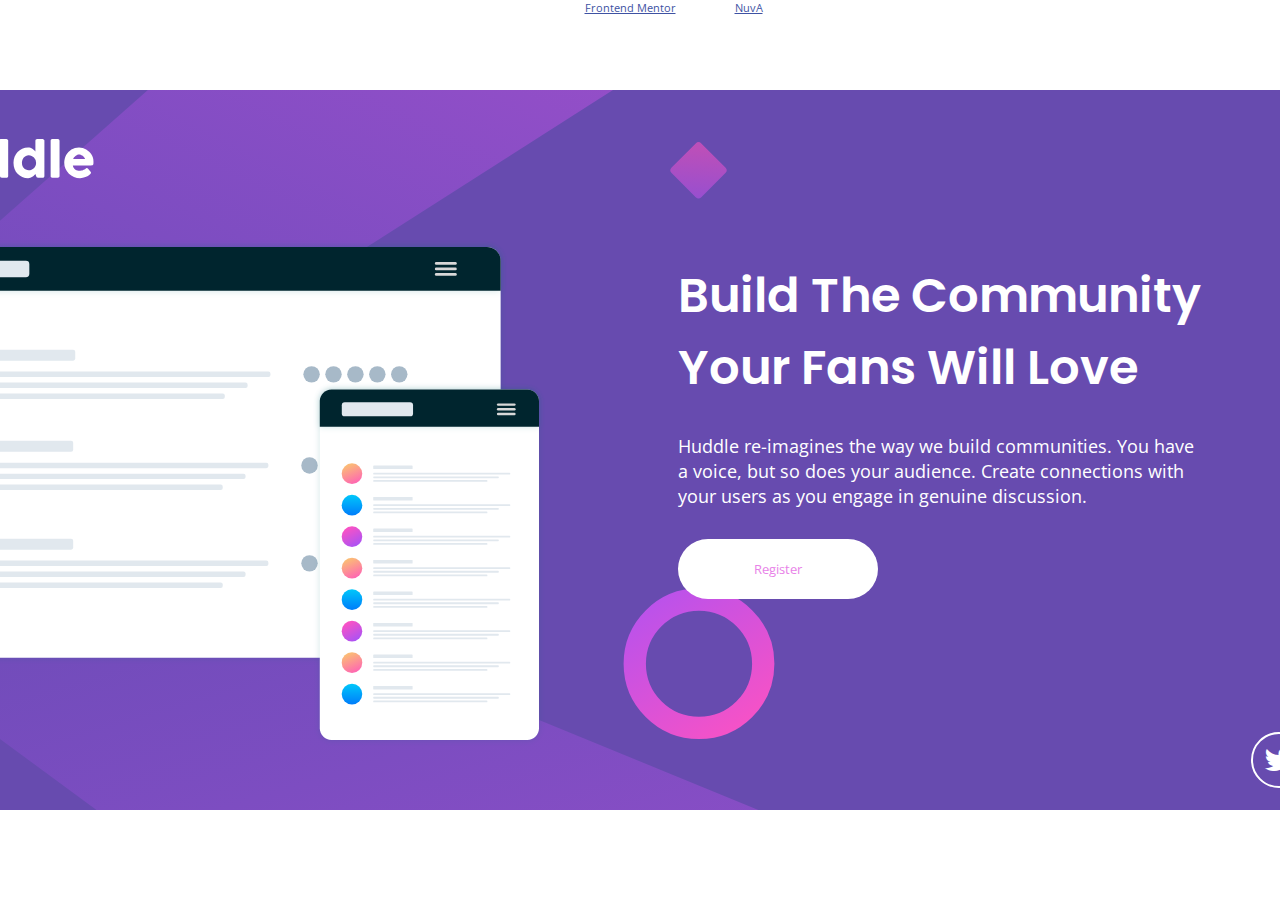
==== commit 0375d0fd: "desktop design end" ====
--- a/huddle-landing-page-with-single-introductory-section-master/index.html
+++ b/huddle-landing-page-with-single-introductory-section-master/index.html
@@ -11,6 +11,7 @@
       sizes="32x32"
       href="./images/favicon-32x32.png"
     />
+    <link rel="stylesheet" href="fontello-47d0d935/css/fontello.css">
     <link rel="stylesheet" href="style.css" />
     <title>
       Frontend Mentor | Huddle landing page with single introductory section
@@ -28,365 +29,433 @@
     </style>
   </head>
   <body>
-    <svg
-      xmlns="http://www.w3.org/2000/svg"
-      width="264"
-      height="49pt"
-      viewBox="0 0 198 49"
-    >
-      <g fill="#fff">
-        <path
-          d="M31.184 10.285c-5.91-.004-12.075 1.328-18.301 3.055-.79.16-1.563.676-1.969 1.316-.375.602-.512 1.207-.629 1.844-.605 3.387-.531 6.715-.406 10.398.027.844.156 1.848.547 2.454.414.613 1.117 1.003 1.96 1.132 1.083.164 2.16.29 3.239.403l-.238 6.656c-.04.527.222.969.543 1.223.289.218.61.316.937.34.656.05 1.43-.235 1.813-.961 1.68-3.235 2.734-4.66 4.832-6.81 5.48.138 10.261-.167 15.672-.57 1.914-.046 3.23-1.613 3.578-2.863 1.035-3.238 1.199-7.234 1.308-11.277.047-1.602-.508-3.172-1.492-4.004-.937-.758-2.066-1.031-3.105-1.312-2.883-.653-5.766-1.004-8.29-1.024zm7.875 2.531c1.039.282 1.957.555 2.53 1.024.966 1.023.934 1.707.923 2.812-.11 3.918-.297 7.723-1.184 10.606-.383 1.074-1.043 1.84-2.3 1.953-5.516.41-10.301.727-15.844.566a.792.792 0 0 0-.582.23c-2.329 2.352-3.52 3.99-5.297 7.407-.04.078-.13.125-.242.133-.07-.004-.102-.063-.106-.113l.238-7.22a.804.804 0 0 0-.695-.8 73.176 73.176 0 0 1-3.871-.477c-.555-.082-.758-.234-.91-.46-.266-.633-.262-1.024-.281-1.63-.126-3.656-.184-6.847.374-10.023.055-.472.231-.953.418-1.351.31-.485.782-.555 1.258-.688 6.086-1.68 12.04-2.937 17.649-2.941 2.75.097 5.633.375 7.922.972zm-21.024 6.192c-.84 1.004-.758 2.367-.11 3.281.34.48.868.863 1.509.95.836.07 1.367-.27 1.937-.657 1.035-.898 1.14-2.469.352-3.605a2.184 2.184 0 0 0-1.696-.946c-.898.008-1.507.407-1.992.977zm9.07-.82c-.835.027-1.511.605-1.925 1.23-.47.71-.746 1.605-.364 2.484.735 1.684 3.274 1.664 4.286-.05.464-.79.347-1.688 0-2.336-.348-.653-.872-1.184-1.633-1.305a1.934 1.934 0 0 0-.364-.023zm7.364.156a2.895 2.895 0 0 0-.778.086c-1.004.27-1.859 1.304-1.73 2.629.066.668.371 1.32.926 1.765.554.45 1.355.649 2.203.477.972-.2 1.578-.985 1.777-1.742.203-.758.153-1.528-.316-2.153a2.655 2.655 0 0 0-2.082-1.062zM19.96 19.586c.184.004.332.062.484.281.34.492.246 1.235-.097 1.535-.34.297-.555.325-.707.305-.149-.023-.301-.125-.438-.316-.258-.368-.336-.961.008-1.387.18-.242.516-.395.75-.418zm7.254.172c.027.004.355.195.512.488.156.293.183.563.035.813-.442.75-1.38.546-1.52.222-.055-.125-.015-.625.242-1.011.258-.391.578-.536.73-.512zm8.082.57c.047.067.164.492.074.828-.09.34-.238.547-.598.621-.46.098-.718 0-.914-.156-.191-.156-.324-.422-.351-.707-.07-.703.183-.867.586-.973.465-.117.992.086 1.203.387zm0 0M53.867 13.434a.892.892 0 0 1 .219-.536.665.665 0 0 1 .535-.238h5.223c.176 0 .36.074.547.219a.68.68 0 0 1 .28.555v8.336h8.74v-8.336a.768.768 0 0 1 .793-.773h5.151c.235 0 .438.058.614.175.176.117.265.305.265.562V38c0 .258-.078.45-.23.578-.152.129-.352.195-.598.195h-5.203a.845.845 0 0 1-.574-.195c-.145-.129-.219-.32-.219-.578v-9.988h-8.738V38c0 .246-.078.438-.238.57-.157.137-.371.203-.641.203h-5.172c-.492 0-.742-.23-.754-.687zm48.11 25.039a1.1 1.1 0 0 1-.485.246 2.422 2.422 0 0 1-.484.054h-2.656c-.211 0-.391-.039-.543-.113a1.197 1.197 0 0 1-.387-.308 1.842 1.842 0 0 1-.266-.442 3.71 3.71 0 0 1-.176-.508l-.543-2.25c-.175.364-.433.774-.765 1.239a6.65 6.65 0 0 1-1.274 1.3 7.077 7.077 0 0 1-1.847 1.02c-.715.277-1.535.414-2.461.414-1.336 0-2.55-.258-3.64-.773a8.372 8.372 0 0 1-2.79-2.11c-.765-.89-1.36-1.933-1.781-3.12a11.327 11.327 0 0 1-.633-3.81V17.797c0-.445.094-.785.29-1.012.19-.23.5-.344.921-.344h4.063c.503 0 .847.086 1.039.254.187.172.28.5.28.996v11.446c0 .504.114.98.34 1.433a4.282 4.282 0 0 0 2.18 2.012c.477.2.961.3 1.454.3.421 0 .859-.1 1.308-.3.453-.2.867-.465 1.25-.797.379-.336.695-.73.942-1.18.246-.453.367-.93.367-1.433v-11.43c0-.199.039-.398.113-.597a.963.963 0 0 1 .344-.457c.152-.094.297-.16.43-.196.136-.035.292-.05.468-.05h3.973c.504 0 .867.12 1.09.367.222.246.336.578.336.988v19.676c0 .222-.051.425-.153.613a1.091 1.091 0 0 1-.41.441zm20.414-2.426c-.317.316-.668.656-1.047 1.02-.383.363-.801.703-1.258 1.019-.457.316-.95.578-1.477.785a4.714 4.714 0 0 1-1.707.305c-1.593 0-3.062-.297-4.402-.895a10.537 10.537 0 0 1-3.465-2.453c-.969-1.039-1.722-2.262-2.27-3.668-.542-1.406-.816-2.918-.816-4.535 0-1.629.274-3.145.817-4.547.546-1.398 1.3-2.617 2.27-3.656a10.403 10.403 0 0 1 3.464-2.445c1.34-.59 2.809-.887 4.402-.887a5.32 5.32 0 0 1 1.77.281 6.49 6.49 0 0 1 1.457.719c.441.297.844.625 1.215.996.367.367.719.73 1.047 1.082v-8.04c0-.374.113-.69.34-.948.23-.258.574-.387 1.03-.387h3.958c.152 0 .312.035.48.098.172.066.328.156.469.273.14.117.254.258.34.422.09.164.133.344.133.543v26.289c0 .902-.473 1.355-1.422 1.355h-3.45c-.234 0-.414-.03-.542-.09a.826.826 0 0 1-.325-.253 1.64 1.64 0 0 1-.238-.422c-.07-.168-.16-.367-.266-.59zm-10.114-8.422c0 .773.121 1.496.364 2.172a5.142 5.142 0 0 0 1.027 1.75c.445.492.98.883 1.61 1.168.624.289 1.32.43 2.081.43.75 0 1.457-.133 2.121-.403.66-.27 1.239-.64 1.73-1.117a5.616 5.616 0 0 0 1.188-1.68 5.541 5.541 0 0 0 .5-2.074v-.246c0-.75-.14-1.465-.421-2.145a5.712 5.712 0 0 0-1.168-1.793 5.555 5.555 0 0 0-1.758-1.222 5.326 5.326 0 0 0-2.192-.45c-.761 0-1.457.15-2.082.45a4.827 4.827 0 0 0-1.609 1.223 5.497 5.497 0 0 0-1.027 1.792 6.341 6.341 0 0 0-.364 2.145zm37.278 8.422c-.317.316-.664.656-1.047 1.02-.38.363-.797.703-1.254 1.019-.457.316-.95.578-1.48.785a4.693 4.693 0 0 1-1.704.305c-1.593 0-3.062-.297-4.406-.895a10.561 10.561 0 0 1-3.46-2.453c-.97-1.039-1.727-2.262-2.27-3.668-.547-1.406-.817-2.918-.817-4.535 0-1.629.27-3.145.817-4.547a11.299 11.299 0 0 1 2.27-3.656 10.427 10.427 0 0 1 3.46-2.445c1.344-.59 2.813-.887 4.406-.887.645 0 1.235.094 1.766.281a6.52 6.52 0 0 1 1.46.719c.438.297.845.625 1.212.996.37.367.719.73 1.047 1.082v-8.04c0-.374.117-.69.343-.948.23-.258.57-.387 1.028-.387h3.957c.152 0 .312.035.484.098.168.066.324.156.465.273.14.117.258.258.344.422.09.164.133.344.133.543v26.289c0 .902-.477 1.355-1.426 1.355h-3.446c-.234 0-.417-.03-.546-.09a.855.855 0 0 1-.325-.253 1.764 1.764 0 0 1-.238-.422c-.07-.168-.156-.367-.262-.59zm-10.11-8.422c0 .773.121 1.496.36 2.172a5.214 5.214 0 0 0 1.03 1.75c.446.492.981.883 1.606 1.168.63.289 1.325.43 2.086.43a5.55 5.55 0 0 0 2.118-.403 5.36 5.36 0 0 0 1.734-1.117 5.616 5.616 0 0 0 1.187-1.68 5.541 5.541 0 0 0 .5-2.074v-.246a5.656 5.656 0 0 0-1.594-3.938 5.468 5.468 0 0 0-1.757-1.222 5.295 5.295 0 0 0-2.188-.45c-.761 0-1.457.15-2.086.45a4.851 4.851 0 0 0-1.605 1.223 5.577 5.577 0 0 0-1.031 1.792 6.436 6.436 0 0 0-.36 2.145zm21.54-16.477c0-.375.093-.691.28-.949.188-.258.512-.386.97-.386h4.308c.117 0 .238.03.367.097.13.063.25.152.36.27.113.117.207.258.28.422.079.164.118.347.118.546v26.27c0 .445-.129.785-.379 1.012-.254.23-.578.343-.976.343h-4.079c-.457 0-.78-.113-.968-.343-.188-.227-.282-.567-.282-1.012zm29.609 24.954a11.67 11.67 0 0 1-3.48 2.222c-1.29.535-2.657.801-4.098.801-1.606 0-3.121-.293-4.551-.879a11.8 11.8 0 0 1-3.766-2.437 11.656 11.656 0 0 1-2.566-3.664c-.633-1.407-.95-2.938-.95-4.59 0-1.032.126-2.032.38-3 .25-.965.609-1.871 1.07-2.715a11.743 11.743 0 0 1 1.687-2.332 10.792 10.792 0 0 1 4.899-2.996c.96-.282 1.976-.422 3.043-.422.972 0 1.914.129 2.832.387a11.04 11.04 0 0 1 4.781 2.777 11.35 11.35 0 0 1 1.723 2.156c.48.777.851 1.61 1.117 2.496.262.883.394 1.797.394 2.735 0 .609-.007 1.105-.027 1.492-.016.387-.105.695-.27.926-.164.226-.437.386-.82.472-.379.09-.941.133-1.68.133h-12.66c.118.75.356 1.379.715 1.883.356.504.77.906 1.238 1.203.47.3.97.512 1.497.64a6.294 6.294 0 0 0 1.492.196c.422 0 .855-.043 1.3-.133a8.748 8.748 0 0 0 1.293-.351 7.331 7.331 0 0 0 1.145-.508c.344-.196.625-.399.836-.61.187-.152.348-.265.48-.34a.86.86 0 0 1 .434-.117c.152 0 .309.055.465.16.16.106.336.258.535.458l1.863 2.109c.13.152.211.289.246.414.036.121.055.25.055.379a.977.977 0 0 1-.195.605c-.13.168-.281.32-.457.45zm-8.457-14.649c-.457 0-.899.09-1.328.274-.426.18-.829.421-1.204.726a6.37 6.37 0 0 0-1.011 1.04 6.486 6.486 0 0 0-.73 1.179h8.988a10.599 10.599 0 0 0-.801-1.266 5.564 5.564 0 0 0-.985-1.023 4.295 4.295 0 0 0-1.265-.684c-.477-.164-1.031-.246-1.664-.246zm0 0"
-        />
-      </g>
-    </svg>
-    <br />
     <main>
-      <svg
-        width="709"
-        height="506"
-        xmlns="http://www.w3.org/2000/svg"
-        xmlns:xlink="http://www.w3.org/1999/xlink"
-      >
-        <defs>
-          <rect id="b" width="657.638" height="410.833" rx="13.701" />
-          <filter
-            x="-1.6%"
-            y="-2.6%"
-            width="103.2%"
-            height="105.1%"
-            filterUnits="objectBoundingBox"
-            id="a"
-          >
-            <feOffset in="SourceAlpha" result="shadowOffsetOuter1" />
-            <feGaussianBlur
-              stdDeviation="3.5"
-              in="shadowOffsetOuter1"
-              result="shadowBlurOuter1"
-            />
-            <feColorMatrix
-              values="0 0 0 0 0 0 0 0 0 0.145098039 0 0 0 0 0.180392157 0 0 0 0.181838768 0"
-              in="shadowBlurOuter1"
-            />
-          </filter>
-          <path
-            d="M13.7 0h630.237c7.567 0 13.7 6.134 13.7 13.7v30.122H0V13.701C0 6.134 6.134 0 13.7 0z"
-            id="d"
-          />
-          <filter
-            x="-1.6%"
-            y="-24%"
-            width="103.2%"
-            height="147.9%"
-            filterUnits="objectBoundingBox"
-            id="c"
-          >
-            <feOffset in="SourceAlpha" result="shadowOffsetOuter1" />
-            <feGaussianBlur
-              stdDeviation="3.5"
-              in="shadowOffsetOuter1"
-              result="shadowBlurOuter1"
-            />
-            <feColorMatrix
-              values="0 0 0 0 0 0 0 0 0 0.145098039 0 0 0 0 0.180392157 0 0 0 0.181838768 0"
-              in="shadowBlurOuter1"
-            />
-          </filter>
-          <linearGradient
-            x1="14.811%"
-            y1="-22.362%"
-            x2="75.996%"
-            y2="119.406%"
-            id="e"
-          >
-            <stop stop-color="#FAD961" offset="0%" />
-            <stop stop-color="#FF52C1" offset="100%" />
-          </linearGradient>
-          <linearGradient x1="50%" y1="0%" x2="50%" y2="100%" id="f">
-            <stop stop-color="#00C7FA" offset="0%" />
-            <stop stop-color="#007DFA" offset="100%" />
-          </linearGradient>
-          <linearGradient x1="28.973%" y1="0%" x2="90.2%" y2="111.244%" id="g">
-            <stop stop-color="#FF52C1" offset="0%" />
-            <stop stop-color="#9952FF" offset="100%" />
-          </linearGradient>
-          <path
-            d="M11.691 0h195.83c6.457 0 11.692 5.234 11.692 11.691v327.195c0 6.457-5.235 11.692-11.692 11.692H11.691C5.234 350.578 0 345.343 0 338.886V11.691C0 5.234 5.234 0 11.691 0z"
-            id="i"
-          />
-          <filter
-            x="-4.1%"
-            y="-2.6%"
-            width="108.2%"
-            height="105.1%"
-            filterUnits="objectBoundingBox"
-            id="h"
-          >
-            <feOffset in="SourceAlpha" result="shadowOffsetOuter1" />
-            <feGaussianBlur
-              stdDeviation="3"
-              in="shadowOffsetOuter1"
-              result="shadowBlurOuter1"
-            />
-            <feColorMatrix
-              values="0 0 0 0 0 0 0 0 0 0.145098039 0 0 0 0 0.180392157 0 0 0 0.181838768 0"
-              in="shadowBlurOuter1"
-            />
-          </filter>
-          <path
-            d="M11.691 0h195.83c6.457 0 11.692 5.234 11.692 11.691v25.704H0V11.691C0 5.234 5.234 0 11.691 0z"
-            id="k"
-          />
-          <filter
-            x="-4.1%"
-            y="-24.1%"
-            width="108.2%"
-            height="148.1%"
-            filterUnits="objectBoundingBox"
-            id="j"
-          >
-            <feOffset in="SourceAlpha" result="shadowOffsetOuter1" />
-            <feGaussianBlur
-              stdDeviation="3"
-              in="shadowOffsetOuter1"
-              result="shadowBlurOuter1"
-            />
-            <feColorMatrix
-              values="0 0 0 0 0 0 0 0 0 0.145098039 0 0 0 0 0.180392157 0 0 0 0.181838768 0"
-              in="shadowBlurOuter1"
-            />
-          </filter>
-        </defs>
-        <g fill="none" fill-rule="evenodd">
-          <g transform="translate(7 7)">
-            <use fill="#000" filter="url(#a)" xlink:href="#b" />
-            <use fill="#FFF" xlink:href="#b" />
-            <use fill="#000" filter="url(#c)" xlink:href="#d" />
-            <use fill="#00252E" xlink:href="#d" />
-            <rect
-              fill="#E1E8EE"
-              x="49.323"
-              y="13.694"
-              width="137.008"
-              height="16.433"
-              rx="3.425"
-            />
-            <g transform="translate(591.874 15.064)" fill="#D8D8D8">
-              <rect width="21.921" height="2.739" rx="1.369" />
-              <rect y="5.478" width="21.921" height="2.739" rx="1.369" />
-              <rect y="10.956" width="21.921" height="2.739" rx="1.369" />
-            </g>
-            <g transform="translate(49.323 94.492)">
-              <ellipse
-                fill="url(#e)"
-                cx="32.882"
-                cy="32.867"
-                rx="32.882"
-                ry="32.867"
-              />
-              <g transform="translate(104.126 8.217)" fill="#E1E8EE">
-                <rect width="78.78" height="10.956" rx="2.055" />
-                <rect y="21.911" width="274.016" height="5.478" rx="2.055" />
-                <rect y="32.867" width="251.181" height="5.478" rx="2.055" />
-                <rect y="43.822" width="228.346" height="5.478" rx="2.055" />
-              </g>
-              <g transform="translate(411.024 24.65)" fill="#A7B9C8">
-                <ellipse cx="8.22" cy="8.217" rx="8.22" ry="8.217" />
-                <ellipse cx="52.063" cy="8.217" rx="8.22" ry="8.217" />
-                <ellipse cx="30.142" cy="8.217" rx="8.22" ry="8.217" />
-                <ellipse cx="73.984" cy="8.217" rx="8.22" ry="8.217" />
-                <ellipse cx="95.906" cy="8.217" rx="8.22" ry="8.217" />
-              </g>
-            </g>
-            <g transform="translate(49.323 187.614)">
-              <ellipse
-                fill="url(#f)"
-                cx="30.827"
-                cy="30.813"
-                rx="30.827"
-                ry="30.813"
-              />
-              <g transform="translate(102.07 6.162)" fill="#E1E8EE">
-                <rect width="78.78" height="10.956" rx="2.055" />
-                <rect y="21.911" width="274.016" height="5.478" rx="2.055" />
-                <rect y="32.867" width="251.181" height="5.478" rx="2.055" />
-                <rect y="43.822" width="228.346" height="5.478" rx="2.055" />
-              </g>
-              <g transform="translate(408.969 22.596)" fill="#A7B9C8">
-                <ellipse cx="8.22" cy="8.217" rx="8.22" ry="8.217" />
-                <ellipse cx="52.063" cy="8.217" rx="8.22" ry="8.217" />
-                <ellipse cx="30.142" cy="8.217" rx="8.22" ry="8.217" />
-              </g>
-            </g>
-            <g transform="translate(49.323 285.53)">
-              <ellipse
-                fill="url(#g)"
-                cx="30.827"
-                cy="30.813"
-                rx="30.827"
-                ry="30.813"
-              />
-              <g transform="translate(102.07 6.162)" fill="#E1E8EE">
-                <rect width="78.78" height="10.956" rx="2.055" />
-                <rect y="21.911" width="274.016" height="5.478" rx="2.055" />
-                <rect y="32.867" width="251.181" height="5.478" rx="2.055" />
-                <rect y="43.822" width="228.346" height="5.478" rx="2.055" />
-              </g>
-              <g transform="translate(408.969 22.596)" fill="#A7B9C8">
-                <ellipse cx="8.22" cy="8.217" rx="8.22" ry="8.217" />
-                <ellipse cx="52.063" cy="8.217" rx="8.22" ry="8.217" />
-                <ellipse cx="30.142" cy="8.217" rx="8.22" ry="8.217" />
-                <ellipse cx="73.984" cy="8.217" rx="8.22" ry="8.217" />
-              </g>
-            </g>
-          </g>
-          <g transform="translate(483.787 149.422)">
-            <use fill="#000" filter="url(#h)" xlink:href="#i" />
-            <use fill="#FFF" xlink:href="#i" />
-          </g>
-          <g transform="translate(483.787 149.422)">
-            <use fill="#000" filter="url(#j)" xlink:href="#k" />
-            <use fill="#00252E" xlink:href="#k" />
-          </g>
-          <g transform="translate(505.8 162.277)">
-            <rect fill="#E1E8EE" width="71.244" height="14.023" rx="2.923" />
-            <g transform="translate(155.111 1.169)" fill="#D8D8D8">
-              <rect width="18.706" height="2.337" rx="1.169" />
-              <rect y="4.674" width="18.706" height="2.337" rx="1.169" />
-              <rect y="9.349" width="18.706" height="2.337" rx="1.169" />
-            </g>
-          </g>
-          <g transform="translate(505.709 223.372)">
-            <ellipse
-              fill="url(#e)"
-              cx="10.276"
-              cy="10.271"
-              rx="10.276"
-              ry="10.271"
-            />
-            <g transform="translate(31.512 2.054)" fill="#E1E8EE">
-              <rect width="39.39" height="3.652" rx=".63" />
-              <rect y="7.304" width="137.008" height="1.826" rx=".63" />
-              <rect y="10.956" width="125.591" height="1.826" rx=".63" />
-              <rect y="14.607" width="114.173" height="1.826" rx=".63" />
-            </g>
-          </g>
-          <g transform="translate(505.709 317.864)">
-            <ellipse
-              fill="url(#e)"
-              cx="10.276"
-              cy="10.271"
-              rx="10.276"
-              ry="10.271"
-            />
-            <g transform="translate(31.512 2.054)" fill="#E1E8EE">
-              <rect width="39.39" height="3.652" rx=".63" />
-              <rect y="7.304" width="137.008" height="1.826" rx=".63" />
-              <rect y="10.956" width="125.591" height="1.826" rx=".63" />
-              <rect y="14.607" width="114.173" height="1.826" rx=".63" />
-            </g>
-          </g>
-          <g transform="translate(505.709 254.87)">
-            <g transform="translate(31.512 2.054)" fill="#E1E8EE">
-              <rect width="39.39" height="3.652" rx=".63" />
-              <rect y="7.304" width="137.008" height="1.826" rx=".63" />
-              <rect y="10.956" width="125.591" height="1.826" rx=".63" />
-              <rect y="14.607" width="114.173" height="1.826" rx=".63" />
-            </g>
-            <ellipse
-              fill="url(#f)"
-              cx="10.276"
-              cy="10.271"
-              rx="10.276"
-              ry="10.271"
+      <section class="page">
+        <svg
+        
+          class="logo"
+          xmlns="http://www.w3.org/2000/svg"
+          width="264"
+          height="49pt"
+          viewBox="0 0 198 49"
+        >
+          <g fill="#fff">
+            <path
+              d="M31.184 10.285c-5.91-.004-12.075 1.328-18.301 3.055-.79.16-1.563.676-1.969 1.316-.375.602-.512 1.207-.629 1.844-.605 3.387-.531 6.715-.406 10.398.027.844.156 1.848.547 2.454.414.613 1.117 1.003 1.96 1.132 1.083.164 2.16.29 3.239.403l-.238 6.656c-.04.527.222.969.543 1.223.289.218.61.316.937.34.656.05 1.43-.235 1.813-.961 1.68-3.235 2.734-4.66 4.832-6.81 5.48.138 10.261-.167 15.672-.57 1.914-.046 3.23-1.613 3.578-2.863 1.035-3.238 1.199-7.234 1.308-11.277.047-1.602-.508-3.172-1.492-4.004-.937-.758-2.066-1.031-3.105-1.312-2.883-.653-5.766-1.004-8.29-1.024zm7.875 2.531c1.039.282 1.957.555 2.53 1.024.966 1.023.934 1.707.923 2.812-.11 3.918-.297 7.723-1.184 10.606-.383 1.074-1.043 1.84-2.3 1.953-5.516.41-10.301.727-15.844.566a.792.792 0 0 0-.582.23c-2.329 2.352-3.52 3.99-5.297 7.407-.04.078-.13.125-.242.133-.07-.004-.102-.063-.106-.113l.238-7.22a.804.804 0 0 0-.695-.8 73.176 73.176 0 0 1-3.871-.477c-.555-.082-.758-.234-.91-.46-.266-.633-.262-1.024-.281-1.63-.126-3.656-.184-6.847.374-10.023.055-.472.231-.953.418-1.351.31-.485.782-.555 1.258-.688 6.086-1.68 12.04-2.937 17.649-2.941 2.75.097 5.633.375 7.922.972zm-21.024 6.192c-.84 1.004-.758 2.367-.11 3.281.34.48.868.863 1.509.95.836.07 1.367-.27 1.937-.657 1.035-.898 1.14-2.469.352-3.605a2.184 2.184 0 0 0-1.696-.946c-.898.008-1.507.407-1.992.977zm9.07-.82c-.835.027-1.511.605-1.925 1.23-.47.71-.746 1.605-.364 2.484.735 1.684 3.274 1.664 4.286-.05.464-.79.347-1.688 0-2.336-.348-.653-.872-1.184-1.633-1.305a1.934 1.934 0 0 0-.364-.023zm7.364.156a2.895 2.895 0 0 0-.778.086c-1.004.27-1.859 1.304-1.73 2.629.066.668.371 1.32.926 1.765.554.45 1.355.649 2.203.477.972-.2 1.578-.985 1.777-1.742.203-.758.153-1.528-.316-2.153a2.655 2.655 0 0 0-2.082-1.062zM19.96 19.586c.184.004.332.062.484.281.34.492.246 1.235-.097 1.535-.34.297-.555.325-.707.305-.149-.023-.301-.125-.438-.316-.258-.368-.336-.961.008-1.387.18-.242.516-.395.75-.418zm7.254.172c.027.004.355.195.512.488.156.293.183.563.035.813-.442.75-1.38.546-1.52.222-.055-.125-.015-.625.242-1.011.258-.391.578-.536.73-.512zm8.082.57c.047.067.164.492.074.828-.09.34-.238.547-.598.621-.46.098-.718 0-.914-.156-.191-.156-.324-.422-.351-.707-.07-.703.183-.867.586-.973.465-.117.992.086 1.203.387zm0 0M53.867 13.434a.892.892 0 0 1 .219-.536.665.665 0 0 1 .535-.238h5.223c.176 0 .36.074.547.219a.68.68 0 0 1 .28.555v8.336h8.74v-8.336a.768.768 0 0 1 .793-.773h5.151c.235 0 .438.058.614.175.176.117.265.305.265.562V38c0 .258-.078.45-.23.578-.152.129-.352.195-.598.195h-5.203a.845.845 0 0 1-.574-.195c-.145-.129-.219-.32-.219-.578v-9.988h-8.738V38c0 .246-.078.438-.238.57-.157.137-.371.203-.641.203h-5.172c-.492 0-.742-.23-.754-.687zm48.11 25.039a1.1 1.1 0 0 1-.485.246 2.422 2.422 0 0 1-.484.054h-2.656c-.211 0-.391-.039-.543-.113a1.197 1.197 0 0 1-.387-.308 1.842 1.842 0 0 1-.266-.442 3.71 3.71 0 0 1-.176-.508l-.543-2.25c-.175.364-.433.774-.765 1.239a6.65 6.65 0 0 1-1.274 1.3 7.077 7.077 0 0 1-1.847 1.02c-.715.277-1.535.414-2.461.414-1.336 0-2.55-.258-3.64-.773a8.372 8.372 0 0 1-2.79-2.11c-.765-.89-1.36-1.933-1.781-3.12a11.327 11.327 0 0 1-.633-3.81V17.797c0-.445.094-.785.29-1.012.19-.23.5-.344.921-.344h4.063c.503 0 .847.086 1.039.254.187.172.28.5.28.996v11.446c0 .504.114.98.34 1.433a4.282 4.282 0 0 0 2.18 2.012c.477.2.961.3 1.454.3.421 0 .859-.1 1.308-.3.453-.2.867-.465 1.25-.797.379-.336.695-.73.942-1.18.246-.453.367-.93.367-1.433v-11.43c0-.199.039-.398.113-.597a.963.963 0 0 1 .344-.457c.152-.094.297-.16.43-.196.136-.035.292-.05.468-.05h3.973c.504 0 .867.12 1.09.367.222.246.336.578.336.988v19.676c0 .222-.051.425-.153.613a1.091 1.091 0 0 1-.41.441zm20.414-2.426c-.317.316-.668.656-1.047 1.02-.383.363-.801.703-1.258 1.019-.457.316-.95.578-1.477.785a4.714 4.714 0 0 1-1.707.305c-1.593 0-3.062-.297-4.402-.895a10.537 10.537 0 0 1-3.465-2.453c-.969-1.039-1.722-2.262-2.27-3.668-.542-1.406-.816-2.918-.816-4.535 0-1.629.274-3.145.817-4.547.546-1.398 1.3-2.617 2.27-3.656a10.403 10.403 0 0 1 3.464-2.445c1.34-.59 2.809-.887 4.402-.887a5.32 5.32 0 0 1 1.77.281 6.49 6.49 0 0 1 1.457.719c.441.297.844.625 1.215.996.367.367.719.73 1.047 1.082v-8.04c0-.374.113-.69.34-.948.23-.258.574-.387 1.03-.387h3.958c.152 0 .312.035.48.098.172.066.328.156.469.273.14.117.254.258.34.422.09.164.133.344.133.543v26.289c0 .902-.473 1.355-1.422 1.355h-3.45c-.234 0-.414-.03-.542-.09a.826.826 0 0 1-.325-.253 1.64 1.64 0 0 1-.238-.422c-.07-.168-.16-.367-.266-.59zm-10.114-8.422c0 .773.121 1.496.364 2.172a5.142 5.142 0 0 0 1.027 1.75c.445.492.98.883 1.61 1.168.624.289 1.32.43 2.081.43.75 0 1.457-.133 2.121-.403.66-.27 1.239-.64 1.73-1.117a5.616 5.616 0 0 0 1.188-1.68 5.541 5.541 0 0 0 .5-2.074v-.246c0-.75-.14-1.465-.421-2.145a5.712 5.712 0 0 0-1.168-1.793 5.555 5.555 0 0 0-1.758-1.222 5.326 5.326 0 0 0-2.192-.45c-.761 0-1.457.15-2.082.45a4.827 4.827 0 0 0-1.609 1.223 5.497 5.497 0 0 0-1.027 1.792 6.341 6.341 0 0 0-.364 2.145zm37.278 8.422c-.317.316-.664.656-1.047 1.02-.38.363-.797.703-1.254 1.019-.457.316-.95.578-1.48.785a4.693 4.693 0 0 1-1.704.305c-1.593 0-3.062-.297-4.406-.895a10.561 10.561 0 0 1-3.46-2.453c-.97-1.039-1.727-2.262-2.27-3.668-.547-1.406-.817-2.918-.817-4.535 0-1.629.27-3.145.817-4.547a11.299 11.299 0 0 1 2.27-3.656 10.427 10.427 0 0 1 3.46-2.445c1.344-.59 2.813-.887 4.406-.887.645 0 1.235.094 1.766.281a6.52 6.52 0 0 1 1.46.719c.438.297.845.625 1.212.996.37.367.719.73 1.047 1.082v-8.04c0-.374.117-.69.343-.948.23-.258.57-.387 1.028-.387h3.957c.152 0 .312.035.484.098.168.066.324.156.465.273.14.117.258.258.344.422.09.164.133.344.133.543v26.289c0 .902-.477 1.355-1.426 1.355h-3.446c-.234 0-.417-.03-.546-.09a.855.855 0 0 1-.325-.253 1.764 1.764 0 0 1-.238-.422c-.07-.168-.156-.367-.262-.59zm-10.11-8.422c0 .773.121 1.496.36 2.172a5.214 5.214 0 0 0 1.03 1.75c.446.492.981.883 1.606 1.168.63.289 1.325.43 2.086.43a5.55 5.55 0 0 0 2.118-.403 5.36 5.36 0 0 0 1.734-1.117 5.616 5.616 0 0 0 1.187-1.68 5.541 5.541 0 0 0 .5-2.074v-.246a5.656 5.656 0 0 0-1.594-3.938 5.468 5.468 0 0 0-1.757-1.222 5.295 5.295 0 0 0-2.188-.45c-.761 0-1.457.15-2.086.45a4.851 4.851 0 0 0-1.605 1.223 5.577 5.577 0 0 0-1.031 1.792 6.436 6.436 0 0 0-.36 2.145zm21.54-16.477c0-.375.093-.691.28-.949.188-.258.512-.386.97-.386h4.308c.117 0 .238.03.367.097.13.063.25.152.36.27.113.117.207.258.28.422.079.164.118.347.118.546v26.27c0 .445-.129.785-.379 1.012-.254.23-.578.343-.976.343h-4.079c-.457 0-.78-.113-.968-.343-.188-.227-.282-.567-.282-1.012zm29.609 24.954a11.67 11.67 0 0 1-3.48 2.222c-1.29.535-2.657.801-4.098.801-1.606 0-3.121-.293-4.551-.879a11.8 11.8 0 0 1-3.766-2.437 11.656 11.656 0 0 1-2.566-3.664c-.633-1.407-.95-2.938-.95-4.59 0-1.032.126-2.032.38-3 .25-.965.609-1.871 1.07-2.715a11.743 11.743 0 0 1 1.687-2.332 10.792 10.792 0 0 1 4.899-2.996c.96-.282 1.976-.422 3.043-.422.972 0 1.914.129 2.832.387a11.04 11.04 0 0 1 4.781 2.777 11.35 11.35 0 0 1 1.723 2.156c.48.777.851 1.61 1.117 2.496.262.883.394 1.797.394 2.735 0 .609-.007 1.105-.027 1.492-.016.387-.105.695-.27.926-.164.226-.437.386-.82.472-.379.09-.941.133-1.68.133h-12.66c.118.75.356 1.379.715 1.883.356.504.77.906 1.238 1.203.47.3.97.512 1.497.64a6.294 6.294 0 0 0 1.492.196c.422 0 .855-.043 1.3-.133a8.748 8.748 0 0 0 1.293-.351 7.331 7.331 0 0 0 1.145-.508c.344-.196.625-.399.836-.61.187-.152.348-.265.48-.34a.86.86 0 0 1 .434-.117c.152 0 .309.055.465.16.16.106.336.258.535.458l1.863 2.109c.13.152.211.289.246.414.036.121.055.25.055.379a.977.977 0 0 1-.195.605c-.13.168-.281.32-.457.45zm-8.457-14.649c-.457 0-.899.09-1.328.274-.426.18-.829.421-1.204.726a6.37 6.37 0 0 0-1.011 1.04 6.486 6.486 0 0 0-.73 1.179h8.988a10.599 10.599 0 0 0-.801-1.266 5.564 5.564 0 0 0-.985-1.023 4.295 4.295 0 0 0-1.265-.684c-.477-.164-1.031-.246-1.664-.246zm0 0"
             />
           </g>
-          <g transform="translate(505.709 349.361)">
-            <g transform="translate(31.512 2.054)" fill="#E1E8EE">
-              <rect width="39.39" height="3.652" rx=".63" />
-              <rect y="7.304" width="137.008" height="1.826" rx=".63" />
-              <rect y="10.956" width="125.591" height="1.826" rx=".63" />
-              <rect y="14.607" width="114.173" height="1.826" rx=".63" />
+        </svg>
+        <br />
+        <section class="content">
+          <svg 
+            width="709"
+            height="506"
+            xmlns="http://www.w3.org/2000/svg"
+            xmlns:xlink="http://www.w3.org/1999/xlink"
+          >
+            <defs>
+              <rect id="b" width="657.638" height="410.833" rx="13.701" />
+              <filter
+                x="-1.6%"
+                y="-2.6%"
+                width="103.2%"
+                height="105.1%"
+                filterUnits="objectBoundingBox"
+                id="a"
+              >
+                <feOffset in="SourceAlpha" result="shadowOffsetOuter1" />
+                <feGaussianBlur
+                  stdDeviation="3.5"
+                  in="shadowOffsetOuter1"
+                  result="shadowBlurOuter1"
+                />
+                <feColorMatrix
+                  values="0 0 0 0 0 0 0 0 0 0.145098039 0 0 0 0 0.180392157 0 0 0 0.181838768 0"
+                  in="shadowBlurOuter1"
+                />
+              </filter>
+              <path
+                d="M13.7 0h630.237c7.567 0 13.7 6.134 13.7 13.7v30.122H0V13.701C0 6.134 6.134 0 13.7 0z"
+                id="d"
+              />
+              <filter
+                x="-1.6%"
+                y="-24%"
+                width="103.2%"
+                height="147.9%"
+                filterUnits="objectBoundingBox"
+                id="c"
+              >
+                <feOffset in="SourceAlpha" result="shadowOffsetOuter1" />
+                <feGaussianBlur
+                  stdDeviation="3.5"
+                  in="shadowOffsetOuter1"
+                  result="shadowBlurOuter1"
+                />
+                <feColorMatrix
+                  values="0 0 0 0 0 0 0 0 0 0.145098039 0 0 0 0 0.180392157 0 0 0 0.181838768 0"
+                  in="shadowBlurOuter1"
+                />
+              </filter>
+              <linearGradient
+                x1="14.811%"
+                y1="-22.362%"
+                x2="75.996%"
+                y2="119.406%"
+                id="e"
+              >
+                <stop stop-color="#FAD961" offset="0%" />
+                <stop stop-color="#FF52C1" offset="100%" />
+              </linearGradient>
+              <linearGradient x1="50%" y1="0%" x2="50%" y2="100%" id="f">
+                <stop stop-color="#00C7FA" offset="0%" />
+                <stop stop-color="#007DFA" offset="100%" />
+              </linearGradient>
+              <linearGradient
+                x1="28.973%"
+                y1="0%"
+                x2="90.2%"
+                y2="111.244%"
+                id="g"
+              >
+                <stop stop-color="#FF52C1" offset="0%" />
+                <stop stop-color="#9952FF" offset="100%" />
+              </linearGradient>
+              <path
+                d="M11.691 0h195.83c6.457 0 11.692 5.234 11.692 11.691v327.195c0 6.457-5.235 11.692-11.692 11.692H11.691C5.234 350.578 0 345.343 0 338.886V11.691C0 5.234 5.234 0 11.691 0z"
+                id="i"
+              />
+              <filter
+                x="-4.1%"
+                y="-2.6%"
+                width="108.2%"
+                height="105.1%"
+                filterUnits="objectBoundingBox"
+                id="h"
+              >
+                <feOffset in="SourceAlpha" result="shadowOffsetOuter1" />
+                <feGaussianBlur
+                  stdDeviation="3"
+                  in="shadowOffsetOuter1"
+                  result="shadowBlurOuter1"
+                />
+                <feColorMatrix
+                  values="0 0 0 0 0 0 0 0 0 0.145098039 0 0 0 0 0.180392157 0 0 0 0.181838768 0"
+                  in="shadowBlurOuter1"
+                />
+              </filter>
+              <path
+                d="M11.691 0h195.83c6.457 0 11.692 5.234 11.692 11.691v25.704H0V11.691C0 5.234 5.234 0 11.691 0z"
+                id="k"
+              />
+              <filter
+                x="-4.1%"
+                y="-24.1%"
+                width="108.2%"
+                height="148.1%"
+                filterUnits="objectBoundingBox"
+                id="j"
+              >
+                <feOffset in="SourceAlpha" result="shadowOffsetOuter1" />
+                <feGaussianBlur
+                  stdDeviation="3"
+                  in="shadowOffsetOuter1"
+                  result="shadowBlurOuter1"
+                />
+                <feColorMatrix
+                  values="0 0 0 0 0 0 0 0 0 0.145098039 0 0 0 0 0.180392157 0 0 0 0.181838768 0"
+                  in="shadowBlurOuter1"
+                />
+              </filter>
+            </defs>
+            <g fill="none" fill-rule="evenodd">
+              <g transform="translate(7 7)">
+                <use fill="#000" filter="url(#a)" xlink:href="#b" />
+                <use fill="#FFF" xlink:href="#b" />
+                <use fill="#000" filter="url(#c)" xlink:href="#d" />
+                <use fill="#00252E" xlink:href="#d" />
+                <rect
+                  fill="#E1E8EE"
+                  x="49.323"
+                  y="13.694"
+                  width="137.008"
+                  height="16.433"
+                  rx="3.425"
+                />
+                <g transform="translate(591.874 15.064)" fill="#D8D8D8">
+                  <rect width="21.921" height="2.739" rx="1.369" />
+                  <rect y="5.478" width="21.921" height="2.739" rx="1.369" />
+                  <rect y="10.956" width="21.921" height="2.739" rx="1.369" />
+                </g>
+                <g transform="translate(49.323 94.492)">
+                  <ellipse
+                    fill="url(#e)"
+                    cx="32.882"
+                    cy="32.867"
+                    rx="32.882"
+                    ry="32.867"
+                  />
+                  <g transform="translate(104.126 8.217)" fill="#E1E8EE">
+                    <rect width="78.78" height="10.956" rx="2.055" />
+                    <rect
+                      y="21.911"
+                      width="274.016"
+                      height="5.478"
+                      rx="2.055"
+                    />
+                    <rect
+                      y="32.867"
+                      width="251.181"
+                      height="5.478"
+                      rx="2.055"
+                    />
+                    <rect
+                      y="43.822"
+                      width="228.346"
+                      height="5.478"
+                      rx="2.055"
+                    />
+                  </g>
+                  <g transform="translate(411.024 24.65)" fill="#A7B9C8">
+                    <ellipse cx="8.22" cy="8.217" rx="8.22" ry="8.217" />
+                    <ellipse cx="52.063" cy="8.217" rx="8.22" ry="8.217" />
+                    <ellipse cx="30.142" cy="8.217" rx="8.22" ry="8.217" />
+                    <ellipse cx="73.984" cy="8.217" rx="8.22" ry="8.217" />
+                    <ellipse cx="95.906" cy="8.217" rx="8.22" ry="8.217" />
+                  </g>
+                </g>
+                <g transform="translate(49.323 187.614)">
+                  <ellipse
+                    fill="url(#f)"
+                    cx="30.827"
+                    cy="30.813"
+                    rx="30.827"
+                    ry="30.813"
+                  />
+                  <g transform="translate(102.07 6.162)" fill="#E1E8EE">
+                    <rect width="78.78" height="10.956" rx="2.055" />
+                    <rect
+                      y="21.911"
+                      width="274.016"
+                      height="5.478"
+                      rx="2.055"
+                    />
+                    <rect
+                      y="32.867"
+                      width="251.181"
+                      height="5.478"
+                      rx="2.055"
+                    />
+                    <rect
+                      y="43.822"
+                      width="228.346"
+                      height="5.478"
+                      rx="2.055"
+                    />
+                  </g>
+                  <g transform="translate(408.969 22.596)" fill="#A7B9C8">
+                    <ellipse cx="8.22" cy="8.217" rx="8.22" ry="8.217" />
+                    <ellipse cx="52.063" cy="8.217" rx="8.22" ry="8.217" />
+                    <ellipse cx="30.142" cy="8.217" rx="8.22" ry="8.217" />
+                  </g>
+                </g>
+                <g transform="translate(49.323 285.53)">
+                  <ellipse
+                    fill="url(#g)"
+                    cx="30.827"
+                    cy="30.813"
+                    rx="30.827"
+                    ry="30.813"
+                  />
+                  <g transform="translate(102.07 6.162)" fill="#E1E8EE">
+                    <rect width="78.78" height="10.956" rx="2.055" />
+                    <rect
+                      y="21.911"
+                      width="274.016"
+                      height="5.478"
+                      rx="2.055"
+                    />
+                    <rect
+                      y="32.867"
+                      width="251.181"
+                      height="5.478"
+                      rx="2.055"
+                    />
+                    <rect
+                      y="43.822"
+                      width="228.346"
+                      height="5.478"
+                      rx="2.055"
+                    />
+                  </g>
+                  <g transform="translate(408.969 22.596)" fill="#A7B9C8">
+                    <ellipse cx="8.22" cy="8.217" rx="8.22" ry="8.217" />
+                    <ellipse cx="52.063" cy="8.217" rx="8.22" ry="8.217" />
+                    <ellipse cx="30.142" cy="8.217" rx="8.22" ry="8.217" />
+                    <ellipse cx="73.984" cy="8.217" rx="8.22" ry="8.217" />
+                  </g>
+                </g>
+              </g>
+              <g transform="translate(483.787 149.422)">
+                <use fill="#000" filter="url(#h)" xlink:href="#i" />
+                <use fill="#FFF" xlink:href="#i" />
+              </g>
+              <g transform="translate(483.787 149.422)">
+                <use fill="#000" filter="url(#j)" xlink:href="#k" />
+                <use fill="#00252E" xlink:href="#k" />
+              </g>
+              <g transform="translate(505.8 162.277)">
+                <rect
+                  fill="#E1E8EE"
+                  width="71.244"
+                  height="14.023"
+                  rx="2.923"
+                />
+                <g transform="translate(155.111 1.169)" fill="#D8D8D8">
+                  <rect width="18.706" height="2.337" rx="1.169" />
+                  <rect y="4.674" width="18.706" height="2.337" rx="1.169" />
+                  <rect y="9.349" width="18.706" height="2.337" rx="1.169" />
+                </g>
+              </g>
+              <g transform="translate(505.709 223.372)">
+                <ellipse
+                  fill="url(#e)"
+                  cx="10.276"
+                  cy="10.271"
+                  rx="10.276"
+                  ry="10.271"
+                />
+                <g transform="translate(31.512 2.054)" fill="#E1E8EE">
+                  <rect width="39.39" height="3.652" rx=".63" />
+                  <rect y="7.304" width="137.008" height="1.826" rx=".63" />
+                  <rect y="10.956" width="125.591" height="1.826" rx=".63" />
+                  <rect y="14.607" width="114.173" height="1.826" rx=".63" />
+                </g>
+              </g>
+              <g transform="translate(505.709 317.864)">
+                <ellipse
+                  fill="url(#e)"
+                  cx="10.276"
+                  cy="10.271"
+                  rx="10.276"
+                  ry="10.271"
+                />
+                <g transform="translate(31.512 2.054)" fill="#E1E8EE">
+                  <rect width="39.39" height="3.652" rx=".63" />
+                  <rect y="7.304" width="137.008" height="1.826" rx=".63" />
+                  <rect y="10.956" width="125.591" height="1.826" rx=".63" />
+                  <rect y="14.607" width="114.173" height="1.826" rx=".63" />
+                </g>
+              </g>
+              <g transform="translate(505.709 254.87)">
+                <g transform="translate(31.512 2.054)" fill="#E1E8EE">
+                  <rect width="39.39" height="3.652" rx=".63" />
+                  <rect y="7.304" width="137.008" height="1.826" rx=".63" />
+                  <rect y="10.956" width="125.591" height="1.826" rx=".63" />
+                  <rect y="14.607" width="114.173" height="1.826" rx=".63" />
+                </g>
+                <ellipse
+                  fill="url(#f)"
+                  cx="10.276"
+                  cy="10.271"
+                  rx="10.276"
+                  ry="10.271"
+                />
+              </g>
+              <g transform="translate(505.709 349.361)">
+                <g transform="translate(31.512 2.054)" fill="#E1E8EE">
+                  <rect width="39.39" height="3.652" rx=".63" />
+                  <rect y="7.304" width="137.008" height="1.826" rx=".63" />
+                  <rect y="10.956" width="125.591" height="1.826" rx=".63" />
+                  <rect y="14.607" width="114.173" height="1.826" rx=".63" />
+                </g>
+                <ellipse
+                  fill="url(#f)"
+                  cx="10.276"
+                  cy="10.271"
+                  rx="10.276"
+                  ry="10.271"
+                />
+              </g>
+              <g transform="translate(505.709 286.367)">
+                <g transform="translate(31.512 2.054)" fill="#E1E8EE">
+                  <rect width="39.39" height="3.652" rx=".63" />
+                  <rect y="7.304" width="137.008" height="1.826" rx=".63" />
+                  <rect y="10.956" width="125.591" height="1.826" rx=".63" />
+                  <rect y="14.607" width="114.173" height="1.826" rx=".63" />
+                </g>
+                <ellipse
+                  fill="url(#g)"
+                  cx="10.276"
+                  cy="10.271"
+                  rx="10.276"
+                  ry="10.271"
+                />
+              </g>
+              <g transform="translate(505.709 380.858)">
+                <g transform="translate(31.512 2.054)" fill="#E1E8EE">
+                  <rect width="39.39" height="3.652" rx=".63" />
+                  <rect y="7.304" width="137.008" height="1.826" rx=".63" />
+                  <rect y="10.956" width="125.591" height="1.826" rx=".63" />
+                  <rect y="14.607" width="114.173" height="1.826" rx=".63" />
+                </g>
+                <ellipse
+                  fill="url(#g)"
+                  cx="10.276"
+                  cy="10.271"
+                  rx="10.276"
+                  ry="10.271"
+                />
+              </g>
+              <g transform="translate(505.709 412.356)">
+                <ellipse
+                  fill="url(#e)"
+                  cx="10.276"
+                  cy="10.271"
+                  rx="10.276"
+                  ry="10.271"
+                />
+                <g transform="translate(31.512 2.054)" fill="#E1E8EE">
+                  <rect width="39.39" height="3.652" rx=".63" />
+                  <rect y="7.304" width="137.008" height="1.826" rx=".63" />
+                  <rect y="10.956" width="125.591" height="1.826" rx=".63" />
+                  <rect y="14.607" width="114.173" height="1.826" rx=".63" />
+                </g>
+              </g>
+              <g transform="translate(505.709 443.853)">
+                <g transform="translate(31.512 2.054)" fill="#E1E8EE">
+                  <rect width="39.39" height="3.652" rx=".63" />
+                  <rect y="7.304" width="137.008" height="1.826" rx=".63" />
+                  <rect y="10.956" width="125.591" height="1.826" rx=".63" />
+                  <rect y="14.607" width="114.173" height="1.826" rx=".63" />
+                </g>
+                <ellipse
+                  fill="url(#f)"
+                  cx="10.276"
+                  cy="10.271"
+                  rx="10.276"
+                  ry="10.271"
+                />
+              </g>
             </g>
-            <ellipse
-              fill="url(#f)"
-              cx="10.276"
-              cy="10.271"
-              rx="10.276"
-              ry="10.271"
-            />
-          </g>
-          <g transform="translate(505.709 286.367)">
-            <g transform="translate(31.512 2.054)" fill="#E1E8EE">
-              <rect width="39.39" height="3.652" rx=".63" />
-              <rect y="7.304" width="137.008" height="1.826" rx=".63" />
-              <rect y="10.956" width="125.591" height="1.826" rx=".63" />
-              <rect y="14.607" width="114.173" height="1.826" rx=".63" />
-            </g>
-            <ellipse
-              fill="url(#g)"
-              cx="10.276"
-              cy="10.271"
-              rx="10.276"
-              ry="10.271"
-            />
-          </g>
-          <g transform="translate(505.709 380.858)">
-            <g transform="translate(31.512 2.054)" fill="#E1E8EE">
-              <rect width="39.39" height="3.652" rx=".63" />
-              <rect y="7.304" width="137.008" height="1.826" rx=".63" />
-              <rect y="10.956" width="125.591" height="1.826" rx=".63" />
-              <rect y="14.607" width="114.173" height="1.826" rx=".63" />
-            </g>
-            <ellipse
-              fill="url(#g)"
-              cx="10.276"
-              cy="10.271"
-              rx="10.276"
-              ry="10.271"
-            />
-          </g>
-          <g transform="translate(505.709 412.356)">
-            <ellipse
-              fill="url(#e)"
-              cx="10.276"
-              cy="10.271"
-              rx="10.276"
-              ry="10.271"
-            />
-            <g transform="translate(31.512 2.054)" fill="#E1E8EE">
-              <rect width="39.39" height="3.652" rx=".63" />
-              <rect y="7.304" width="137.008" height="1.826" rx=".63" />
-              <rect y="10.956" width="125.591" height="1.826" rx=".63" />
-              <rect y="14.607" width="114.173" height="1.826" rx=".63" />
-            </g>
-          </g>
-          <g transform="translate(505.709 443.853)">
-            <g transform="translate(31.512 2.054)" fill="#E1E8EE">
-              <rect width="39.39" height="3.652" rx=".63" />
-              <rect y="7.304" width="137.008" height="1.826" rx=".63" />
-              <rect y="10.956" width="125.591" height="1.826" rx=".63" />
-              <rect y="14.607" width="114.173" height="1.826" rx=".63" />
-            </g>
-            <ellipse
-              fill="url(#f)"
-              cx="10.276"
-              cy="10.271"
-              rx="10.276"
-              ry="10.271"
-            />
-          </g>
-        </g>
-      </svg>
+          </svg>
 
-      <section id="description">
-        <h1>Build The Community Your Fans Will Love</h1>
-        <p>
-          Huddle re-imagines the way we build communities. You have a voice, but
-          so does your audience. Create connections with your users as you
-          engage in genuine discussion.
-        </p>
-        <button>Register</button>
+          <section class="description">
+            <h1>Build The Community Your Fans Will Love</h1>
+            <p>
+              Huddle re-imagines the way we build communities. You have a voice,
+              but so does your audience. Create connections with your users as
+              you engage in genuine discussion.
+            </p>
+            <button>Register</button>
+          </section>
+          
+        </section>
+        <section class="media-icons">
+          <i class="demo-icon icon-twitter"></i>
+          <i class="demo-icon icon-facebook"></i> 
+          <i class="demo-icon icon-instagram"></i>
+        </section>
       </section>
     </main>
     <footer>
--- a/huddle-landing-page-with-single-introductory-section-master/fontello-47d0d935/css/fontello.css
+++ b/huddle-landing-page-with-single-introductory-section-master/fontello-47d0d935/css/fontello.css
@@ -0,0 +1,58 @@
+@font-face {
+  font-family: 'fontello';
+  src: url('../font/fontello.eot?5786502');
+  src: url('../font/fontello.eot?5786502#iefix') format('embedded-opentype'),
+       url('../font/fontello.woff2?5786502') format('woff2'),
+       url('../font/fontello.woff?5786502') format('woff'),
+       url('../font/fontello.ttf?5786502') format('truetype'),
+       url('../font/fontello.svg?5786502#fontello') format('svg');
+  font-weight: normal;
+  font-style: normal;
+}
+/* Chrome hack: SVG is rendered more smooth in Windozze. 100% magic, uncomment if you need it. */
+/* Note, that will break hinting! In other OS-es font will be not as sharp as it could be */
+/*
+@media screen and (-webkit-min-device-pixel-ratio:0) {
+  @font-face {
+    font-family: 'fontello';
+    src: url('../font/fontello.svg?5786502#fontello') format('svg');
+  }
+}
+*/
+[class^="icon-"]:before, [class*=" icon-"]:before {
+  font-family: "fontello";
+  font-style: normal;
+  font-weight: normal;
+
+  display: inline-block;
+  text-decoration: inherit;
+  width: 1em;
+  margin-right: .2em;
+  text-align: center;
+  /* opacity: .8; */
+
+  /* For safety - reset parent styles, that can break glyph codes*/
+  font-variant: normal;
+  text-transform: none;
+
+  /* fix buttons height, for twitter bootstrap */
+  line-height: 1em;
+
+  /* Animation center compensation - margins should be symmetric */
+  /* remove if not needed */
+  margin-left: .2em;
+
+  /* you can be more comfortable with increased icons size */
+  /* font-size: 120%; */
+
+  /* Font smoothing. That was taken from TWBS */
+  -webkit-font-smoothing: antialiased;
+  -moz-osx-font-smoothing: grayscale;
+
+  /* Uncomment for 3D effect */
+  /* text-shadow: 1px 1px 1px rgba(127, 127, 127, 0.3); */
+}
+
+.icon-twitter:before { content: '\f099'; font-size: 32px; border: 2px solid white; padding: 10px; border-radius:100% ; } /* '' */
+.icon-facebook:before { content: '\f09a'; font-size: 32px; border: 2px solid white; padding: 10px; border-radius:100% ;} /* '' */
+.icon-instagram:before { content: '\f16d'; font-size: 32px; border: 2px solid white; padding: 10px; border-radius:100% ;} /* '' */
--- a/huddle-landing-page-with-single-introductory-section-master/style.css
+++ b/huddle-landing-page-with-single-introductory-section-master/style.css
@@ -1,10 +1,64 @@
-body {
-  background: url("images/bg-desktop.svg");
-  background-color: rgb(87, 49, 95);
+@import url("https://fonts.googleapis.com/css2?family=Open+Sans&family=Poppins:wght@400;600&display=swap");
+* {
+  font-family: "Open Sans", sans-serif;
+  margin: 0;
+  padding: 0;
+  box-sizing: border-box;
+  font-weight: 400;
+  color: white;
+}
+
+body main .page {
+  position: absolute;
+  top: 50%;
+  left: 50%;
+  transform: translate(-50%, -50%);
+  width: 1728px;
+  height: 720px;
+  background: url("images/bg-desktop.svg") hsl(257deg, 40%, 49%);
   background-repeat: no-repeat;
   background-size: cover;
   background-position: center;
 }
-body main {
+body main .page .logo {
+  position: relative;
+  top: 5%;
+  left: 3.5%;
+}
+body main .page .content {
   display: flex;
+}
+body main .page .content svg {
+  width: 85%;
+  margin-top: 80px;
+  margin-left: 60px;
+}
+body main .page .content .description {
+  margin-top: 100px;
+}
+body main .page .content .description h1 {
+  font-size: 48px;
+  font-family: "Poppins", sans-serif;
+  font-weight: 600;
+  width: 70%;
+}
+body main .page .content .description p {
+  width: 64%;
+  line-height: 25px;
+  font-size: 18px;
+  margin-top: 30px;
+}
+body main .page .content .description button {
+  color: hsl(300deg, 69%, 71%);
+  border: none;
+  background: white;
+  width: 200px;
+  height: 60px;
+  border-radius: 50px;
+  margin-top: 30px;
+}
+body main .page .media-icons {
+  position: relative;
+  left: 85%;
+  bottom: 2%;
 }/*# sourceMappingURL=style.css.map */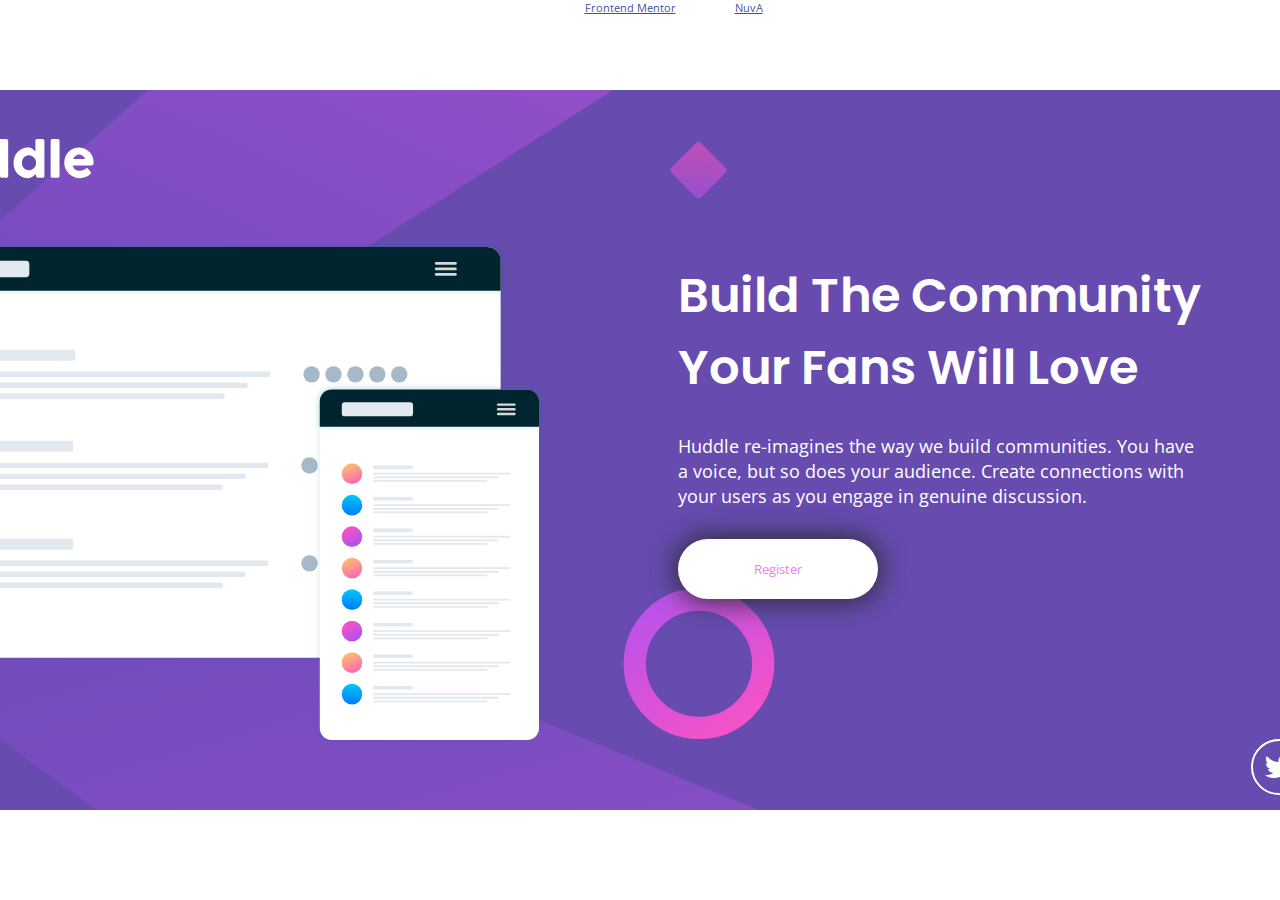
==== commit ccc8d882: "initial commit" ====
--- a/huddle-landing-page-with-single-introductory-section-master/index.html
+++ b/huddle-landing-page-with-single-introductory-section-master/index.html
@@ -45,7 +45,6 @@
             />
           </g>
         </svg>
-        <br />
         <section class="content">
           <svg 
             width="709"
--- a/huddle-landing-page-with-single-introductory-section-master/style.css
+++ b/huddle-landing-page-with-single-introductory-section-master/style.css
@@ -12,6 +12,7 @@
   position: absolute;
   top: 50%;
   left: 50%;
+  bottom: 0;
   transform: translate(-50%, -50%);
   width: 1728px;
   height: 720px;
@@ -24,6 +25,7 @@
   position: relative;
   top: 5%;
   left: 3.5%;
+  bottom: 0;
 }
 body main .page .content {
   display: flex;
@@ -49,6 +51,7 @@
   margin-top: 30px;
 }
 body main .page .content .description button {
+  cursor: pointer;
   color: hsl(300deg, 69%, 71%);
   border: none;
   background: white;
@@ -56,9 +59,30 @@
   height: 60px;
   border-radius: 50px;
   margin-top: 30px;
+  box-shadow: 0px 0px 28px 2px rgb(41, 41, 44);
+}
+body main .page .content .description button:hover {
+  background: hsl(300deg, 69%, 71%);
+  color: white;
 }
 body main .page .media-icons {
   position: relative;
+  top: -1%;
   left: 85%;
   bottom: 2%;
+}
+
+@media screen and (max-width: 375px) {
+  body main .page {
+    width: 375px;
+    height: 450px;
+  }
+  body main .page .content {
+    display: flex;
+    flex-direction: column;
+  }
+  body main .page .content svg {
+    width: 50%;
+    height: 75%;
+  }
 }/*# sourceMappingURL=style.css.map */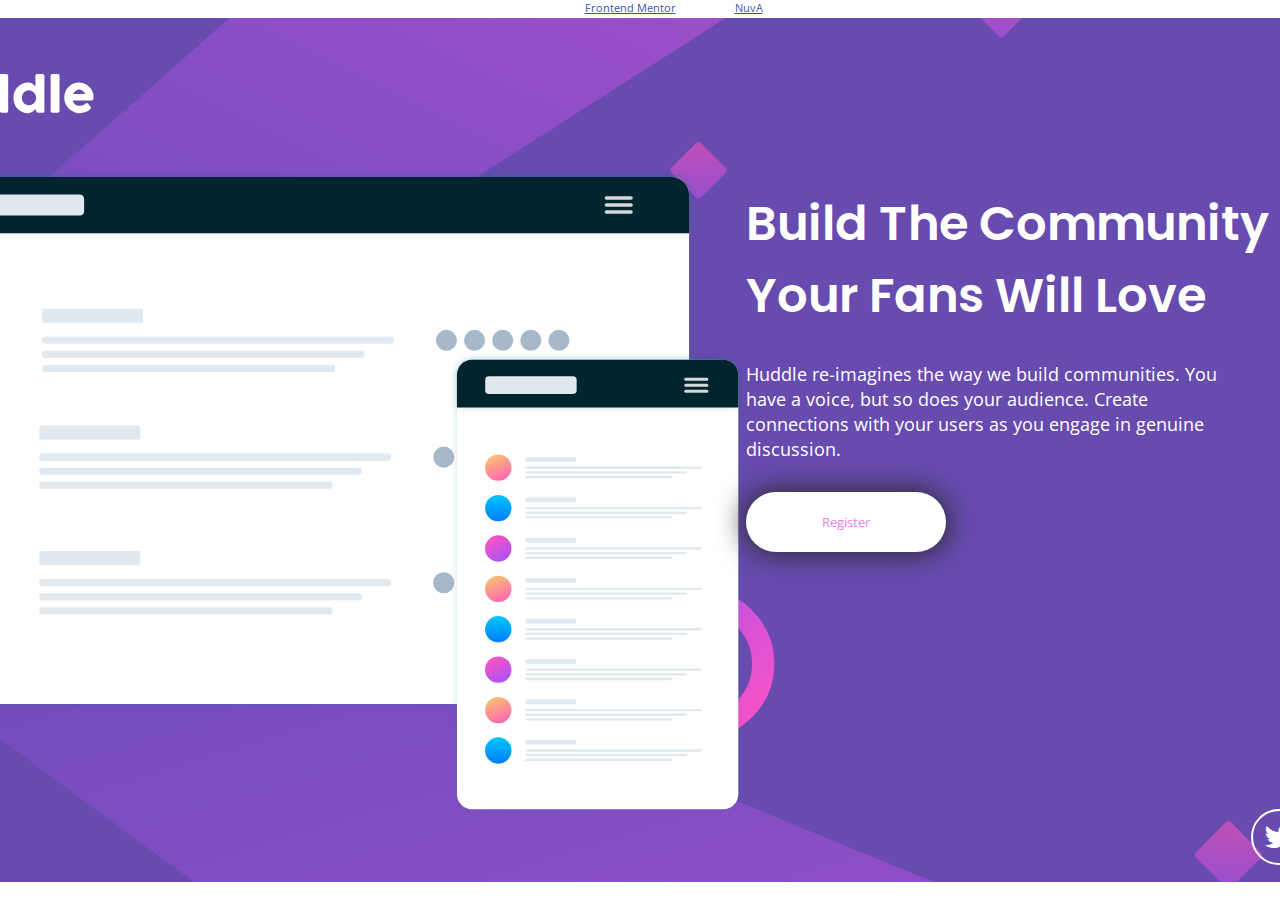
==== commit 3ec04bec: "initial commit" ====
--- a/huddle-landing-page-with-single-introductory-section-master/index.html
+++ b/huddle-landing-page-with-single-introductory-section-master/index.html
@@ -46,398 +46,7 @@
           </g>
         </svg>
         <section class="content">
-          <svg 
-            width="709"
-            height="506"
-            xmlns="http://www.w3.org/2000/svg"
-            xmlns:xlink="http://www.w3.org/1999/xlink"
-          >
-            <defs>
-              <rect id="b" width="657.638" height="410.833" rx="13.701" />
-              <filter
-                x="-1.6%"
-                y="-2.6%"
-                width="103.2%"
-                height="105.1%"
-                filterUnits="objectBoundingBox"
-                id="a"
-              >
-                <feOffset in="SourceAlpha" result="shadowOffsetOuter1" />
-                <feGaussianBlur
-                  stdDeviation="3.5"
-                  in="shadowOffsetOuter1"
-                  result="shadowBlurOuter1"
-                />
-                <feColorMatrix
-                  values="0 0 0 0 0 0 0 0 0 0.145098039 0 0 0 0 0.180392157 0 0 0 0.181838768 0"
-                  in="shadowBlurOuter1"
-                />
-              </filter>
-              <path
-                d="M13.7 0h630.237c7.567 0 13.7 6.134 13.7 13.7v30.122H0V13.701C0 6.134 6.134 0 13.7 0z"
-                id="d"
-              />
-              <filter
-                x="-1.6%"
-                y="-24%"
-                width="103.2%"
-                height="147.9%"
-                filterUnits="objectBoundingBox"
-                id="c"
-              >
-                <feOffset in="SourceAlpha" result="shadowOffsetOuter1" />
-                <feGaussianBlur
-                  stdDeviation="3.5"
-                  in="shadowOffsetOuter1"
-                  result="shadowBlurOuter1"
-                />
-                <feColorMatrix
-                  values="0 0 0 0 0 0 0 0 0 0.145098039 0 0 0 0 0.180392157 0 0 0 0.181838768 0"
-                  in="shadowBlurOuter1"
-                />
-              </filter>
-              <linearGradient
-                x1="14.811%"
-                y1="-22.362%"
-                x2="75.996%"
-                y2="119.406%"
-                id="e"
-              >
-                <stop stop-color="#FAD961" offset="0%" />
-                <stop stop-color="#FF52C1" offset="100%" />
-              </linearGradient>
-              <linearGradient x1="50%" y1="0%" x2="50%" y2="100%" id="f">
-                <stop stop-color="#00C7FA" offset="0%" />
-                <stop stop-color="#007DFA" offset="100%" />
-              </linearGradient>
-              <linearGradient
-                x1="28.973%"
-                y1="0%"
-                x2="90.2%"
-                y2="111.244%"
-                id="g"
-              >
-                <stop stop-color="#FF52C1" offset="0%" />
-                <stop stop-color="#9952FF" offset="100%" />
-              </linearGradient>
-              <path
-                d="M11.691 0h195.83c6.457 0 11.692 5.234 11.692 11.691v327.195c0 6.457-5.235 11.692-11.692 11.692H11.691C5.234 350.578 0 345.343 0 338.886V11.691C0 5.234 5.234 0 11.691 0z"
-                id="i"
-              />
-              <filter
-                x="-4.1%"
-                y="-2.6%"
-                width="108.2%"
-                height="105.1%"
-                filterUnits="objectBoundingBox"
-                id="h"
-              >
-                <feOffset in="SourceAlpha" result="shadowOffsetOuter1" />
-                <feGaussianBlur
-                  stdDeviation="3"
-                  in="shadowOffsetOuter1"
-                  result="shadowBlurOuter1"
-                />
-                <feColorMatrix
-                  values="0 0 0 0 0 0 0 0 0 0.145098039 0 0 0 0 0.180392157 0 0 0 0.181838768 0"
-                  in="shadowBlurOuter1"
-                />
-              </filter>
-              <path
-                d="M11.691 0h195.83c6.457 0 11.692 5.234 11.692 11.691v25.704H0V11.691C0 5.234 5.234 0 11.691 0z"
-                id="k"
-              />
-              <filter
-                x="-4.1%"
-                y="-24.1%"
-                width="108.2%"
-                height="148.1%"
-                filterUnits="objectBoundingBox"
-                id="j"
-              >
-                <feOffset in="SourceAlpha" result="shadowOffsetOuter1" />
-                <feGaussianBlur
-                  stdDeviation="3"
-                  in="shadowOffsetOuter1"
-                  result="shadowBlurOuter1"
-                />
-                <feColorMatrix
-                  values="0 0 0 0 0 0 0 0 0 0.145098039 0 0 0 0 0.180392157 0 0 0 0.181838768 0"
-                  in="shadowBlurOuter1"
-                />
-              </filter>
-            </defs>
-            <g fill="none" fill-rule="evenodd">
-              <g transform="translate(7 7)">
-                <use fill="#000" filter="url(#a)" xlink:href="#b" />
-                <use fill="#FFF" xlink:href="#b" />
-                <use fill="#000" filter="url(#c)" xlink:href="#d" />
-                <use fill="#00252E" xlink:href="#d" />
-                <rect
-                  fill="#E1E8EE"
-                  x="49.323"
-                  y="13.694"
-                  width="137.008"
-                  height="16.433"
-                  rx="3.425"
-                />
-                <g transform="translate(591.874 15.064)" fill="#D8D8D8">
-                  <rect width="21.921" height="2.739" rx="1.369" />
-                  <rect y="5.478" width="21.921" height="2.739" rx="1.369" />
-                  <rect y="10.956" width="21.921" height="2.739" rx="1.369" />
-                </g>
-                <g transform="translate(49.323 94.492)">
-                  <ellipse
-                    fill="url(#e)"
-                    cx="32.882"
-                    cy="32.867"
-                    rx="32.882"
-                    ry="32.867"
-                  />
-                  <g transform="translate(104.126 8.217)" fill="#E1E8EE">
-                    <rect width="78.78" height="10.956" rx="2.055" />
-                    <rect
-                      y="21.911"
-                      width="274.016"
-                      height="5.478"
-                      rx="2.055"
-                    />
-                    <rect
-                      y="32.867"
-                      width="251.181"
-                      height="5.478"
-                      rx="2.055"
-                    />
-                    <rect
-                      y="43.822"
-                      width="228.346"
-                      height="5.478"
-                      rx="2.055"
-                    />
-                  </g>
-                  <g transform="translate(411.024 24.65)" fill="#A7B9C8">
-                    <ellipse cx="8.22" cy="8.217" rx="8.22" ry="8.217" />
-                    <ellipse cx="52.063" cy="8.217" rx="8.22" ry="8.217" />
-                    <ellipse cx="30.142" cy="8.217" rx="8.22" ry="8.217" />
-                    <ellipse cx="73.984" cy="8.217" rx="8.22" ry="8.217" />
-                    <ellipse cx="95.906" cy="8.217" rx="8.22" ry="8.217" />
-                  </g>
-                </g>
-                <g transform="translate(49.323 187.614)">
-                  <ellipse
-                    fill="url(#f)"
-                    cx="30.827"
-                    cy="30.813"
-                    rx="30.827"
-                    ry="30.813"
-                  />
-                  <g transform="translate(102.07 6.162)" fill="#E1E8EE">
-                    <rect width="78.78" height="10.956" rx="2.055" />
-                    <rect
-                      y="21.911"
-                      width="274.016"
-                      height="5.478"
-                      rx="2.055"
-                    />
-                    <rect
-                      y="32.867"
-                      width="251.181"
-                      height="5.478"
-                      rx="2.055"
-                    />
-                    <rect
-                      y="43.822"
-                      width="228.346"
-                      height="5.478"
-                      rx="2.055"
-                    />
-                  </g>
-                  <g transform="translate(408.969 22.596)" fill="#A7B9C8">
-                    <ellipse cx="8.22" cy="8.217" rx="8.22" ry="8.217" />
-                    <ellipse cx="52.063" cy="8.217" rx="8.22" ry="8.217" />
-                    <ellipse cx="30.142" cy="8.217" rx="8.22" ry="8.217" />
-                  </g>
-                </g>
-                <g transform="translate(49.323 285.53)">
-                  <ellipse
-                    fill="url(#g)"
-                    cx="30.827"
-                    cy="30.813"
-                    rx="30.827"
-                    ry="30.813"
-                  />
-                  <g transform="translate(102.07 6.162)" fill="#E1E8EE">
-                    <rect width="78.78" height="10.956" rx="2.055" />
-                    <rect
-                      y="21.911"
-                      width="274.016"
-                      height="5.478"
-                      rx="2.055"
-                    />
-                    <rect
-                      y="32.867"
-                      width="251.181"
-                      height="5.478"
-                      rx="2.055"
-                    />
-                    <rect
-                      y="43.822"
-                      width="228.346"
-                      height="5.478"
-                      rx="2.055"
-                    />
-                  </g>
-                  <g transform="translate(408.969 22.596)" fill="#A7B9C8">
-                    <ellipse cx="8.22" cy="8.217" rx="8.22" ry="8.217" />
-                    <ellipse cx="52.063" cy="8.217" rx="8.22" ry="8.217" />
-                    <ellipse cx="30.142" cy="8.217" rx="8.22" ry="8.217" />
-                    <ellipse cx="73.984" cy="8.217" rx="8.22" ry="8.217" />
-                  </g>
-                </g>
-              </g>
-              <g transform="translate(483.787 149.422)">
-                <use fill="#000" filter="url(#h)" xlink:href="#i" />
-                <use fill="#FFF" xlink:href="#i" />
-              </g>
-              <g transform="translate(483.787 149.422)">
-                <use fill="#000" filter="url(#j)" xlink:href="#k" />
-                <use fill="#00252E" xlink:href="#k" />
-              </g>
-              <g transform="translate(505.8 162.277)">
-                <rect
-                  fill="#E1E8EE"
-                  width="71.244"
-                  height="14.023"
-                  rx="2.923"
-                />
-                <g transform="translate(155.111 1.169)" fill="#D8D8D8">
-                  <rect width="18.706" height="2.337" rx="1.169" />
-                  <rect y="4.674" width="18.706" height="2.337" rx="1.169" />
-                  <rect y="9.349" width="18.706" height="2.337" rx="1.169" />
-                </g>
-              </g>
-              <g transform="translate(505.709 223.372)">
-                <ellipse
-                  fill="url(#e)"
-                  cx="10.276"
-                  cy="10.271"
-                  rx="10.276"
-                  ry="10.271"
-                />
-                <g transform="translate(31.512 2.054)" fill="#E1E8EE">
-                  <rect width="39.39" height="3.652" rx=".63" />
-                  <rect y="7.304" width="137.008" height="1.826" rx=".63" />
-                  <rect y="10.956" width="125.591" height="1.826" rx=".63" />
-                  <rect y="14.607" width="114.173" height="1.826" rx=".63" />
-                </g>
-              </g>
-              <g transform="translate(505.709 317.864)">
-                <ellipse
-                  fill="url(#e)"
-                  cx="10.276"
-                  cy="10.271"
-                  rx="10.276"
-                  ry="10.271"
-                />
-                <g transform="translate(31.512 2.054)" fill="#E1E8EE">
-                  <rect width="39.39" height="3.652" rx=".63" />
-                  <rect y="7.304" width="137.008" height="1.826" rx=".63" />
-                  <rect y="10.956" width="125.591" height="1.826" rx=".63" />
-                  <rect y="14.607" width="114.173" height="1.826" rx=".63" />
-                </g>
-              </g>
-              <g transform="translate(505.709 254.87)">
-                <g transform="translate(31.512 2.054)" fill="#E1E8EE">
-                  <rect width="39.39" height="3.652" rx=".63" />
-                  <rect y="7.304" width="137.008" height="1.826" rx=".63" />
-                  <rect y="10.956" width="125.591" height="1.826" rx=".63" />
-                  <rect y="14.607" width="114.173" height="1.826" rx=".63" />
-                </g>
-                <ellipse
-                  fill="url(#f)"
-                  cx="10.276"
-                  cy="10.271"
-                  rx="10.276"
-                  ry="10.271"
-                />
-              </g>
-              <g transform="translate(505.709 349.361)">
-                <g transform="translate(31.512 2.054)" fill="#E1E8EE">
-                  <rect width="39.39" height="3.652" rx=".63" />
-                  <rect y="7.304" width="137.008" height="1.826" rx=".63" />
-                  <rect y="10.956" width="125.591" height="1.826" rx=".63" />
-                  <rect y="14.607" width="114.173" height="1.826" rx=".63" />
-                </g>
-                <ellipse
-                  fill="url(#f)"
-                  cx="10.276"
-                  cy="10.271"
-                  rx="10.276"
-                  ry="10.271"
-                />
-              </g>
-              <g transform="translate(505.709 286.367)">
-                <g transform="translate(31.512 2.054)" fill="#E1E8EE">
-                  <rect width="39.39" height="3.652" rx=".63" />
-                  <rect y="7.304" width="137.008" height="1.826" rx=".63" />
-                  <rect y="10.956" width="125.591" height="1.826" rx=".63" />
-                  <rect y="14.607" width="114.173" height="1.826" rx=".63" />
-                </g>
-                <ellipse
-                  fill="url(#g)"
-                  cx="10.276"
-                  cy="10.271"
-                  rx="10.276"
-                  ry="10.271"
-                />
-              </g>
-              <g transform="translate(505.709 380.858)">
-                <g transform="translate(31.512 2.054)" fill="#E1E8EE">
-                  <rect width="39.39" height="3.652" rx=".63" />
-                  <rect y="7.304" width="137.008" height="1.826" rx=".63" />
-                  <rect y="10.956" width="125.591" height="1.826" rx=".63" />
-                  <rect y="14.607" width="114.173" height="1.826" rx=".63" />
-                </g>
-                <ellipse
-                  fill="url(#g)"
-                  cx="10.276"
-                  cy="10.271"
-                  rx="10.276"
-                  ry="10.271"
-                />
-              </g>
-              <g transform="translate(505.709 412.356)">
-                <ellipse
-                  fill="url(#e)"
-                  cx="10.276"
-                  cy="10.271"
-                  rx="10.276"
-                  ry="10.271"
-                />
-                <g transform="translate(31.512 2.054)" fill="#E1E8EE">
-                  <rect width="39.39" height="3.652" rx=".63" />
-                  <rect y="7.304" width="137.008" height="1.826" rx=".63" />
-                  <rect y="10.956" width="125.591" height="1.826" rx=".63" />
-                  <rect y="14.607" width="114.173" height="1.826" rx=".63" />
-                </g>
-              </g>
-              <g transform="translate(505.709 443.853)">
-                <g transform="translate(31.512 2.054)" fill="#E1E8EE">
-                  <rect width="39.39" height="3.652" rx=".63" />
-                  <rect y="7.304" width="137.008" height="1.826" rx=".63" />
-                  <rect y="10.956" width="125.591" height="1.826" rx=".63" />
-                  <rect y="14.607" width="114.173" height="1.826" rx=".63" />
-                </g>
-                <ellipse
-                  fill="url(#f)"
-                  cx="10.276"
-                  cy="10.271"
-                  rx="10.276"
-                  ry="10.271"
-                />
-              </g>
-            </g>
-          </svg>
+          <img src="images/illustration-mockups.svg" alt="" srcset="">
 
           <section class="description">
             <h1>Build The Community Your Fans Will Love</h1>
--- a/huddle-landing-page-with-single-introductory-section-master/style.css
+++ b/huddle-landing-page-with-single-introductory-section-master/style.css
@@ -15,7 +15,7 @@
   bottom: 0;
   transform: translate(-50%, -50%);
   width: 1728px;
-  height: 720px;
+  height: 864px;
   background: url("images/bg-desktop.svg") hsl(257deg, 40%, 49%);
   background-repeat: no-repeat;
   background-size: cover;
@@ -30,8 +30,8 @@
 body main .page .content {
   display: flex;
 }
-body main .page .content svg {
-  width: 85%;
+body main .page .content img {
+  width: 100%;
   margin-top: 80px;
   margin-left: 60px;
 }
@@ -70,19 +70,4 @@
   top: -1%;
   left: 85%;
   bottom: 2%;
-}
-
-@media screen and (max-width: 375px) {
-  body main .page {
-    width: 375px;
-    height: 450px;
-  }
-  body main .page .content {
-    display: flex;
-    flex-direction: column;
-  }
-  body main .page .content svg {
-    width: 50%;
-    height: 75%;
-  }
 }/*# sourceMappingURL=style.css.map */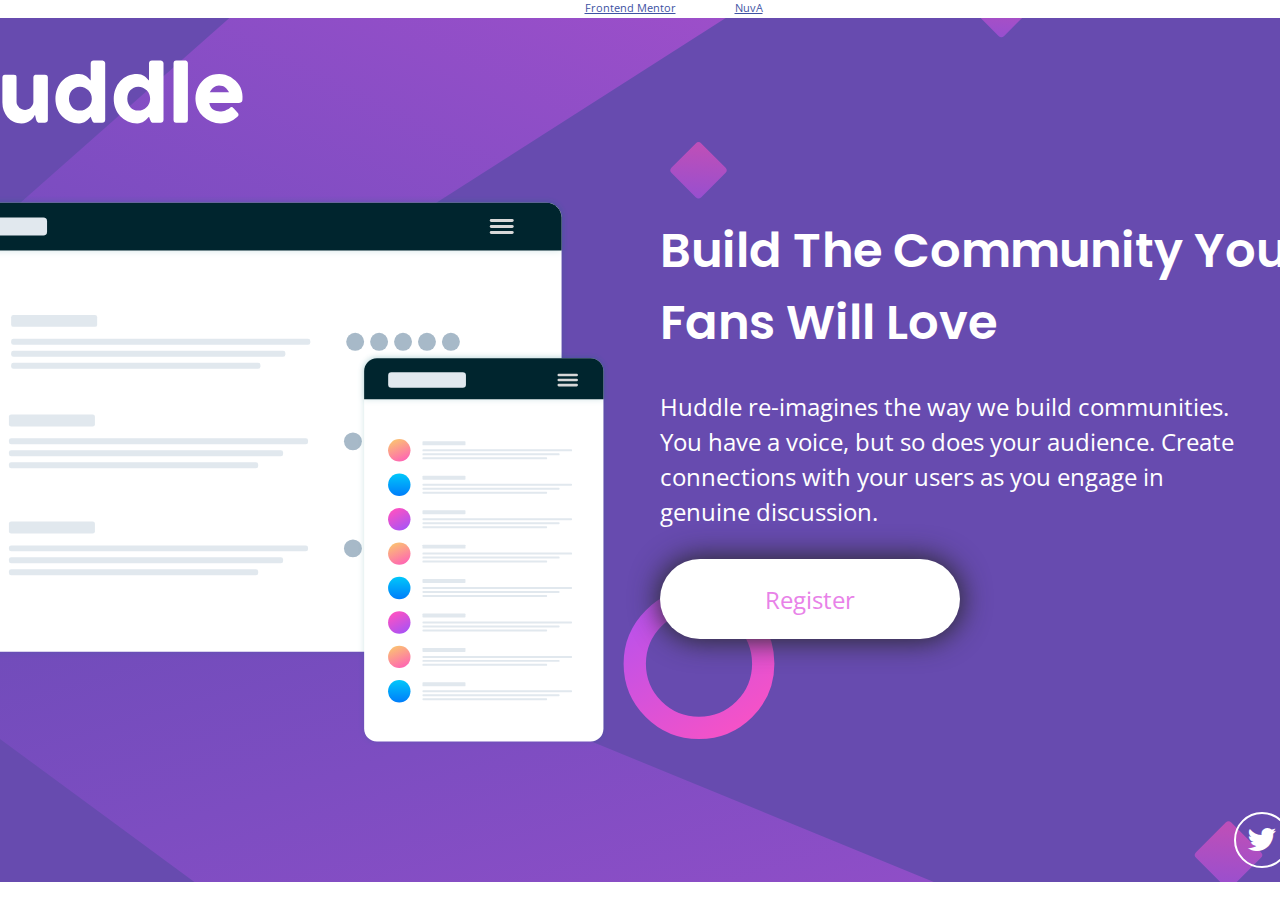
==== commit 0e52c265: "initial commit" ====
--- a/huddle-landing-page-with-single-introductory-section-master/index.html
+++ b/huddle-landing-page-with-single-introductory-section-master/index.html
@@ -11,7 +11,7 @@
       sizes="32x32"
       href="./images/favicon-32x32.png"
     />
-    <link rel="stylesheet" href="fontello-47d0d935/css/fontello.css">
+    <link rel="stylesheet" href="fontello-47d0d935/css/fontello.css" />
     <link rel="stylesheet" href="style.css" />
     <title>
       Frontend Mentor | Huddle landing page with single introductory section
@@ -31,22 +31,9 @@
   <body>
     <main>
       <section class="page">
-        <svg
-        
-          class="logo"
-          xmlns="http://www.w3.org/2000/svg"
-          width="264"
-          height="49pt"
-          viewBox="0 0 198 49"
-        >
-          <g fill="#fff">
-            <path
-              d="M31.184 10.285c-5.91-.004-12.075 1.328-18.301 3.055-.79.16-1.563.676-1.969 1.316-.375.602-.512 1.207-.629 1.844-.605 3.387-.531 6.715-.406 10.398.027.844.156 1.848.547 2.454.414.613 1.117 1.003 1.96 1.132 1.083.164 2.16.29 3.239.403l-.238 6.656c-.04.527.222.969.543 1.223.289.218.61.316.937.34.656.05 1.43-.235 1.813-.961 1.68-3.235 2.734-4.66 4.832-6.81 5.48.138 10.261-.167 15.672-.57 1.914-.046 3.23-1.613 3.578-2.863 1.035-3.238 1.199-7.234 1.308-11.277.047-1.602-.508-3.172-1.492-4.004-.937-.758-2.066-1.031-3.105-1.312-2.883-.653-5.766-1.004-8.29-1.024zm7.875 2.531c1.039.282 1.957.555 2.53 1.024.966 1.023.934 1.707.923 2.812-.11 3.918-.297 7.723-1.184 10.606-.383 1.074-1.043 1.84-2.3 1.953-5.516.41-10.301.727-15.844.566a.792.792 0 0 0-.582.23c-2.329 2.352-3.52 3.99-5.297 7.407-.04.078-.13.125-.242.133-.07-.004-.102-.063-.106-.113l.238-7.22a.804.804 0 0 0-.695-.8 73.176 73.176 0 0 1-3.871-.477c-.555-.082-.758-.234-.91-.46-.266-.633-.262-1.024-.281-1.63-.126-3.656-.184-6.847.374-10.023.055-.472.231-.953.418-1.351.31-.485.782-.555 1.258-.688 6.086-1.68 12.04-2.937 17.649-2.941 2.75.097 5.633.375 7.922.972zm-21.024 6.192c-.84 1.004-.758 2.367-.11 3.281.34.48.868.863 1.509.95.836.07 1.367-.27 1.937-.657 1.035-.898 1.14-2.469.352-3.605a2.184 2.184 0 0 0-1.696-.946c-.898.008-1.507.407-1.992.977zm9.07-.82c-.835.027-1.511.605-1.925 1.23-.47.71-.746 1.605-.364 2.484.735 1.684 3.274 1.664 4.286-.05.464-.79.347-1.688 0-2.336-.348-.653-.872-1.184-1.633-1.305a1.934 1.934 0 0 0-.364-.023zm7.364.156a2.895 2.895 0 0 0-.778.086c-1.004.27-1.859 1.304-1.73 2.629.066.668.371 1.32.926 1.765.554.45 1.355.649 2.203.477.972-.2 1.578-.985 1.777-1.742.203-.758.153-1.528-.316-2.153a2.655 2.655 0 0 0-2.082-1.062zM19.96 19.586c.184.004.332.062.484.281.34.492.246 1.235-.097 1.535-.34.297-.555.325-.707.305-.149-.023-.301-.125-.438-.316-.258-.368-.336-.961.008-1.387.18-.242.516-.395.75-.418zm7.254.172c.027.004.355.195.512.488.156.293.183.563.035.813-.442.75-1.38.546-1.52.222-.055-.125-.015-.625.242-1.011.258-.391.578-.536.73-.512zm8.082.57c.047.067.164.492.074.828-.09.34-.238.547-.598.621-.46.098-.718 0-.914-.156-.191-.156-.324-.422-.351-.707-.07-.703.183-.867.586-.973.465-.117.992.086 1.203.387zm0 0M53.867 13.434a.892.892 0 0 1 .219-.536.665.665 0 0 1 .535-.238h5.223c.176 0 .36.074.547.219a.68.68 0 0 1 .28.555v8.336h8.74v-8.336a.768.768 0 0 1 .793-.773h5.151c.235 0 .438.058.614.175.176.117.265.305.265.562V38c0 .258-.078.45-.23.578-.152.129-.352.195-.598.195h-5.203a.845.845 0 0 1-.574-.195c-.145-.129-.219-.32-.219-.578v-9.988h-8.738V38c0 .246-.078.438-.238.57-.157.137-.371.203-.641.203h-5.172c-.492 0-.742-.23-.754-.687zm48.11 25.039a1.1 1.1 0 0 1-.485.246 2.422 2.422 0 0 1-.484.054h-2.656c-.211 0-.391-.039-.543-.113a1.197 1.197 0 0 1-.387-.308 1.842 1.842 0 0 1-.266-.442 3.71 3.71 0 0 1-.176-.508l-.543-2.25c-.175.364-.433.774-.765 1.239a6.65 6.65 0 0 1-1.274 1.3 7.077 7.077 0 0 1-1.847 1.02c-.715.277-1.535.414-2.461.414-1.336 0-2.55-.258-3.64-.773a8.372 8.372 0 0 1-2.79-2.11c-.765-.89-1.36-1.933-1.781-3.12a11.327 11.327 0 0 1-.633-3.81V17.797c0-.445.094-.785.29-1.012.19-.23.5-.344.921-.344h4.063c.503 0 .847.086 1.039.254.187.172.28.5.28.996v11.446c0 .504.114.98.34 1.433a4.282 4.282 0 0 0 2.18 2.012c.477.2.961.3 1.454.3.421 0 .859-.1 1.308-.3.453-.2.867-.465 1.25-.797.379-.336.695-.73.942-1.18.246-.453.367-.93.367-1.433v-11.43c0-.199.039-.398.113-.597a.963.963 0 0 1 .344-.457c.152-.094.297-.16.43-.196.136-.035.292-.05.468-.05h3.973c.504 0 .867.12 1.09.367.222.246.336.578.336.988v19.676c0 .222-.051.425-.153.613a1.091 1.091 0 0 1-.41.441zm20.414-2.426c-.317.316-.668.656-1.047 1.02-.383.363-.801.703-1.258 1.019-.457.316-.95.578-1.477.785a4.714 4.714 0 0 1-1.707.305c-1.593 0-3.062-.297-4.402-.895a10.537 10.537 0 0 1-3.465-2.453c-.969-1.039-1.722-2.262-2.27-3.668-.542-1.406-.816-2.918-.816-4.535 0-1.629.274-3.145.817-4.547.546-1.398 1.3-2.617 2.27-3.656a10.403 10.403 0 0 1 3.464-2.445c1.34-.59 2.809-.887 4.402-.887a5.32 5.32 0 0 1 1.77.281 6.49 6.49 0 0 1 1.457.719c.441.297.844.625 1.215.996.367.367.719.73 1.047 1.082v-8.04c0-.374.113-.69.34-.948.23-.258.574-.387 1.03-.387h3.958c.152 0 .312.035.48.098.172.066.328.156.469.273.14.117.254.258.34.422.09.164.133.344.133.543v26.289c0 .902-.473 1.355-1.422 1.355h-3.45c-.234 0-.414-.03-.542-.09a.826.826 0 0 1-.325-.253 1.64 1.64 0 0 1-.238-.422c-.07-.168-.16-.367-.266-.59zm-10.114-8.422c0 .773.121 1.496.364 2.172a5.142 5.142 0 0 0 1.027 1.75c.445.492.98.883 1.61 1.168.624.289 1.32.43 2.081.43.75 0 1.457-.133 2.121-.403.66-.27 1.239-.64 1.73-1.117a5.616 5.616 0 0 0 1.188-1.68 5.541 5.541 0 0 0 .5-2.074v-.246c0-.75-.14-1.465-.421-2.145a5.712 5.712 0 0 0-1.168-1.793 5.555 5.555 0 0 0-1.758-1.222 5.326 5.326 0 0 0-2.192-.45c-.761 0-1.457.15-2.082.45a4.827 4.827 0 0 0-1.609 1.223 5.497 5.497 0 0 0-1.027 1.792 6.341 6.341 0 0 0-.364 2.145zm37.278 8.422c-.317.316-.664.656-1.047 1.02-.38.363-.797.703-1.254 1.019-.457.316-.95.578-1.48.785a4.693 4.693 0 0 1-1.704.305c-1.593 0-3.062-.297-4.406-.895a10.561 10.561 0 0 1-3.46-2.453c-.97-1.039-1.727-2.262-2.27-3.668-.547-1.406-.817-2.918-.817-4.535 0-1.629.27-3.145.817-4.547a11.299 11.299 0 0 1 2.27-3.656 10.427 10.427 0 0 1 3.46-2.445c1.344-.59 2.813-.887 4.406-.887.645 0 1.235.094 1.766.281a6.52 6.52 0 0 1 1.46.719c.438.297.845.625 1.212.996.37.367.719.73 1.047 1.082v-8.04c0-.374.117-.69.343-.948.23-.258.57-.387 1.028-.387h3.957c.152 0 .312.035.484.098.168.066.324.156.465.273.14.117.258.258.344.422.09.164.133.344.133.543v26.289c0 .902-.477 1.355-1.426 1.355h-3.446c-.234 0-.417-.03-.546-.09a.855.855 0 0 1-.325-.253 1.764 1.764 0 0 1-.238-.422c-.07-.168-.156-.367-.262-.59zm-10.11-8.422c0 .773.121 1.496.36 2.172a5.214 5.214 0 0 0 1.03 1.75c.446.492.981.883 1.606 1.168.63.289 1.325.43 2.086.43a5.55 5.55 0 0 0 2.118-.403 5.36 5.36 0 0 0 1.734-1.117 5.616 5.616 0 0 0 1.187-1.68 5.541 5.541 0 0 0 .5-2.074v-.246a5.656 5.656 0 0 0-1.594-3.938 5.468 5.468 0 0 0-1.757-1.222 5.295 5.295 0 0 0-2.188-.45c-.761 0-1.457.15-2.086.45a4.851 4.851 0 0 0-1.605 1.223 5.577 5.577 0 0 0-1.031 1.792 6.436 6.436 0 0 0-.36 2.145zm21.54-16.477c0-.375.093-.691.28-.949.188-.258.512-.386.97-.386h4.308c.117 0 .238.03.367.097.13.063.25.152.36.27.113.117.207.258.28.422.079.164.118.347.118.546v26.27c0 .445-.129.785-.379 1.012-.254.23-.578.343-.976.343h-4.079c-.457 0-.78-.113-.968-.343-.188-.227-.282-.567-.282-1.012zm29.609 24.954a11.67 11.67 0 0 1-3.48 2.222c-1.29.535-2.657.801-4.098.801-1.606 0-3.121-.293-4.551-.879a11.8 11.8 0 0 1-3.766-2.437 11.656 11.656 0 0 1-2.566-3.664c-.633-1.407-.95-2.938-.95-4.59 0-1.032.126-2.032.38-3 .25-.965.609-1.871 1.07-2.715a11.743 11.743 0 0 1 1.687-2.332 10.792 10.792 0 0 1 4.899-2.996c.96-.282 1.976-.422 3.043-.422.972 0 1.914.129 2.832.387a11.04 11.04 0 0 1 4.781 2.777 11.35 11.35 0 0 1 1.723 2.156c.48.777.851 1.61 1.117 2.496.262.883.394 1.797.394 2.735 0 .609-.007 1.105-.027 1.492-.016.387-.105.695-.27.926-.164.226-.437.386-.82.472-.379.09-.941.133-1.68.133h-12.66c.118.75.356 1.379.715 1.883.356.504.77.906 1.238 1.203.47.3.97.512 1.497.64a6.294 6.294 0 0 0 1.492.196c.422 0 .855-.043 1.3-.133a8.748 8.748 0 0 0 1.293-.351 7.331 7.331 0 0 0 1.145-.508c.344-.196.625-.399.836-.61.187-.152.348-.265.48-.34a.86.86 0 0 1 .434-.117c.152 0 .309.055.465.16.16.106.336.258.535.458l1.863 2.109c.13.152.211.289.246.414.036.121.055.25.055.379a.977.977 0 0 1-.195.605c-.13.168-.281.32-.457.45zm-8.457-14.649c-.457 0-.899.09-1.328.274-.426.18-.829.421-1.204.726a6.37 6.37 0 0 0-1.011 1.04 6.486 6.486 0 0 0-.73 1.179h8.988a10.599 10.599 0 0 0-.801-1.266 5.564 5.564 0 0 0-.985-1.023 4.295 4.295 0 0 0-1.265-.684c-.477-.164-1.031-.246-1.664-.246zm0 0"
-            />
-          </g>
-        </svg>
+        <img src="images/logo.svg" class="logo" alt="" srcset="" />
         <section class="content">
-          <img src="images/illustration-mockups.svg" alt="" srcset="">
+          <img src="images/illustration-mockups.svg" alt="" srcset="" />
 
           <section class="description">
             <h1>Build The Community Your Fans Will Love</h1>
@@ -57,12 +44,13 @@
             </p>
             <button>Register</button>
           </section>
-          
         </section>
-        <section class="media-icons">
-          <i class="demo-icon icon-twitter"></i>
-          <i class="demo-icon icon-facebook"></i> 
-          <i class="demo-icon icon-instagram"></i>
+        <section class="media">
+          <section class="media-icons">
+            <i class="demo-icon icon-twitter"></i>
+            <i class="demo-icon icon-facebook"></i>
+            <i class="demo-icon icon-instagram"></i>
+          </section>
         </section>
       </section>
     </main>
--- a/huddle-landing-page-with-single-introductory-section-master/style.css
+++ b/huddle-landing-page-with-single-introductory-section-master/style.css
@@ -23,12 +23,16 @@
 }
 body main .page .logo {
   position: relative;
-  top: 5%;
-  left: 3.5%;
+  top: -3%;
+  left: 3%;
   bottom: 0;
+  width: 425px;
+  height: 200px;
 }
 body main .page .content {
   display: flex;
+  position: relative;
+  top: -12.5%;
 }
 body main .page .content img {
   width: 100%;
@@ -37,17 +41,18 @@
 }
 body main .page .content .description {
   margin-top: 100px;
+  margin-left: 50px;
 }
 body main .page .content .description h1 {
   font-size: 48px;
   font-family: "Poppins", sans-serif;
   font-weight: 600;
-  width: 70%;
+  width: 80%;
 }
 body main .page .content .description p {
-  width: 64%;
-  line-height: 25px;
-  font-size: 18px;
+  width: 70%;
+  line-height: 35px;
+  font-size: 24px;
   margin-top: 30px;
 }
 body main .page .content .description button {
@@ -55,19 +60,23 @@
   color: hsl(300deg, 69%, 71%);
   border: none;
   background: white;
-  width: 200px;
-  height: 60px;
+  width: 300px;
+  height: 80px;
   border-radius: 50px;
   margin-top: 30px;
   box-shadow: 0px 0px 28px 2px rgb(41, 41, 44);
+  font-size: 24px;
 }
 body main .page .content .description button:hover {
   background: hsl(300deg, 69%, 71%);
   color: white;
 }
-body main .page .media-icons {
+body main .page .media {
   position: relative;
-  top: -1%;
-  left: 85%;
+  top: -5%;
+  left: 84%;
   bottom: 2%;
+}
+body main .page .media i + i {
+  margin-left: 25px;
 }/*# sourceMappingURL=style.css.map */